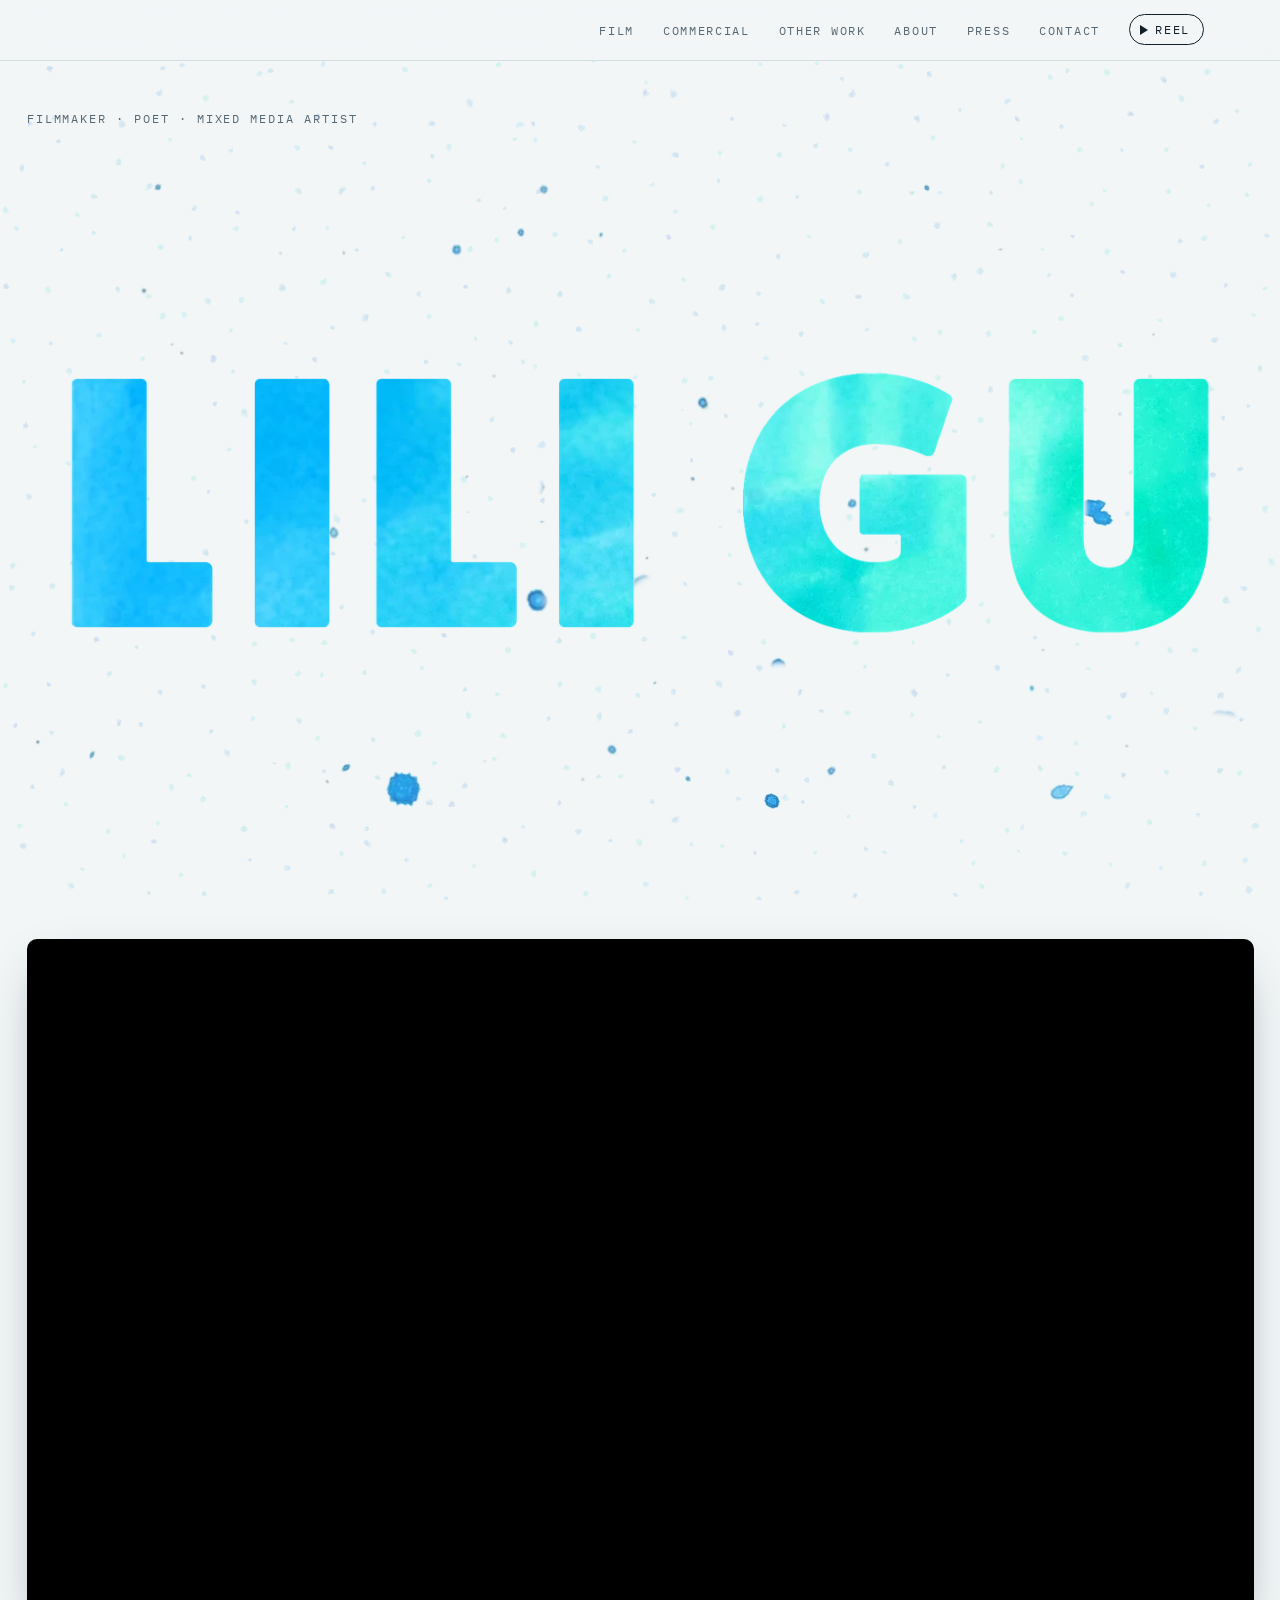
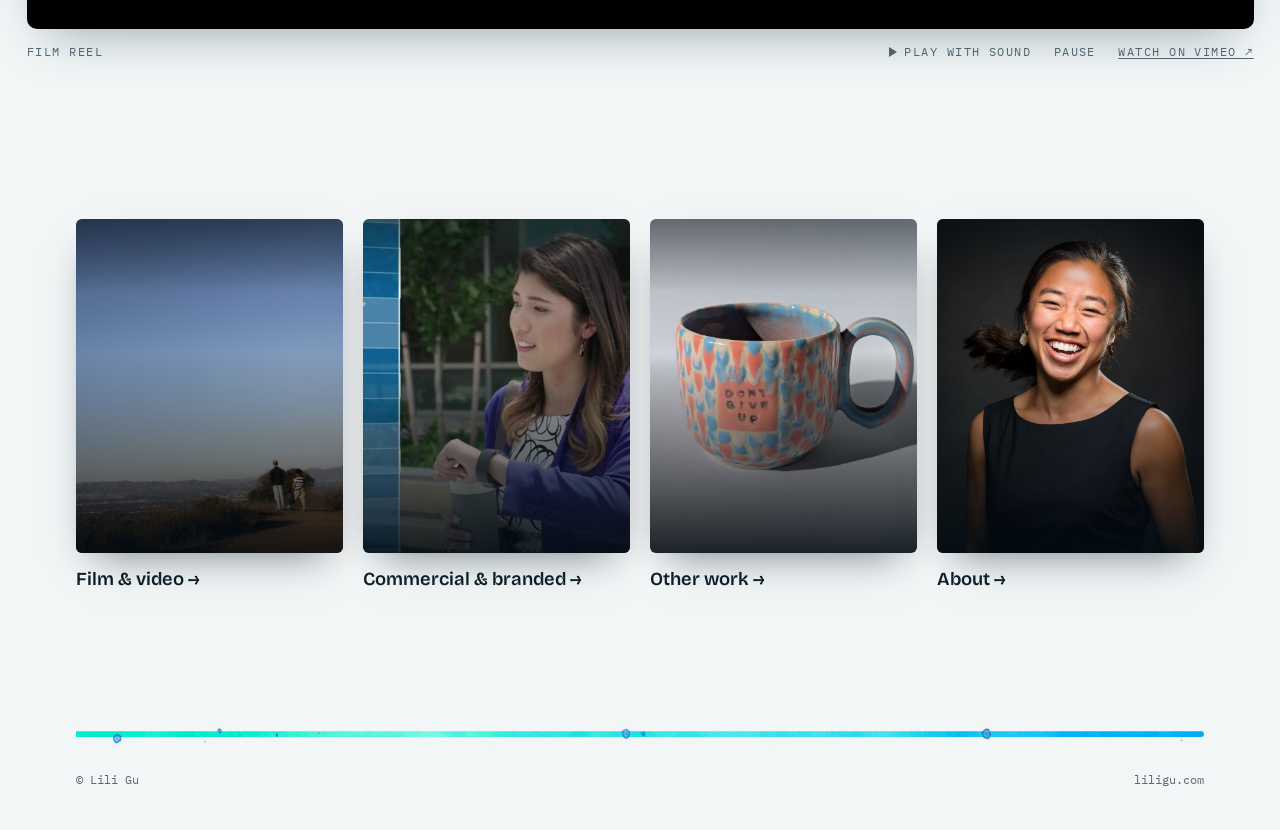
==== index.html @ d575d5f8 "Other work: varied egg wall that fills the card edge to edge; quieter photo credit (per Lili) - The " ====
<!doctype html>
<html lang="en">
<head>
<meta charset="utf-8">
<meta name="viewport" content="width=device-width, initial-scale=1, viewport-fit=cover">
<meta property="og:title" content="Lili Gu">
<meta property="og:url" content="https://www.liligu.com/">
<link rel="canonical" href="https://www.liligu.com/">
<meta property="og:description" content="Lili Gu is a West Coast-based filmmaker, poet, and aspiring mixed media artist.">
<meta property="og:image" content="https://www.liligu.com/img/wdjmid.jpg">
<style>:root{padding-top:env(safe-area-inset-top,0px);padding-bottom:env(safe-area-inset-bottom,0px)}body{margin:0}img{max-width:100%}[hidden]{display:none!important}</style>
<title>Lili Gu</title>
<meta name="description" content="Lili Gu is a West Coast-based filmmaker, poet, and aspiring mixed media artist.">
<link rel="preconnect" href="https://player.vimeo.com"><link rel="preconnect" href="https://i.vimeocdn.com"><link rel="preconnect" href="https://f.vimeocdn.com">
<link rel="preconnect" href="https://fonts.googleapis.com">
<link rel="preconnect" href="https://fonts.gstatic.com" crossorigin>
<link rel="stylesheet" href="https://fonts.googleapis.com/css2?family=Bricolage+Grotesque:opsz,wght@12..96,400;12..96,600;12..96,800&family=Instrument+Sans:ital,wght@0,400;0,500;0,600;1,400&family=IBM+Plex+Mono:wght@400;500&display=swap">
<style>
/* Layout: a single scrolling "program" — watercolor title card, now-showing works, a filmography set like end credits with real runtimes, then about / press / contact. */
:root{
  --paper:#f2f6f7; --ink:#10202b; --muted:#566874; --line:#d3dee2;
  --teal:#0a8f9c; --cyan:#27b6e8; --wash1:#3cc6f0; --wash2:#30e0c4; --wash3:#1d6fd6;
  --card:#ffffff; --sheet:url(img/splat-all-2.webp); --glint:rgba(255,255,255,.75); --dot:#a9bcc5; --hstroke:rgba(16,32,43,.24);
  --display:"Bricolage Grotesque", "Avenir Next", "Segoe UI", system-ui, sans-serif;
  --body:"Instrument Sans", "Helvetica Neue", Arial, system-ui, sans-serif;
  --mono:"IBM Plex Mono", ui-monospace, "SFMono-Regular", Menlo, monospace;
  --measure:64ch;
}
@media (prefers-color-scheme: dark){:root:not([data-theme="light"]){
  --paper:#0b151d; --ink:#e4eef1; --muted:#93a8b3; --line:#22343f;
  --teal:#3fd0d6; --cyan:#5cc8f2; --wash1:#3cc6f0; --wash2:#30e0c4; --wash3:#5b8ff0; --card:#111f29; --sheet:url(img/splat-all-bright-2.webp); --glint:rgba(220,255,255,.6); --dot:#2f4652; --hstroke:transparent; color-scheme:dark}}
:root[data-theme="dark"]{
  --paper:#0b151d; --ink:#e4eef1; --muted:#93a8b3; --line:#22343f;
  --teal:#3fd0d6; --cyan:#5cc8f2; --wash1:#3cc6f0; --wash2:#30e0c4; --wash3:#5b8ff0; --card:#111f29; --sheet:url(img/splat-all-bright-2.webp); --glint:rgba(220,255,255,.6); --dot:#2f4652; --hstroke:transparent; color-scheme:dark}

*{box-sizing:border-box}
html{scroll-behavior:smooth;scroll-padding-top:72px}
/* scroll reveal (only when JS runs and motion is allowed) */
.fx .rv{opacity:0;transform:translateY(12px);transition:opacity .35s ease-out,transform .45s cubic-bezier(.2,.7,.2,1);transition-delay:var(--d,0s)}
.fx .rv.in{opacity:1;transform:none}
.fx .dv{opacity:0;filter:blur(10px);transform:scaleY(.3);transition:opacity 1.2s ease,filter 1.5s cubic-bezier(.2,.7,.2,1),transform .9s cubic-bezier(.2,.7,.2,1)}
.fx .seen .dv{opacity:1;filter:blur(0);transform:none}
.fx h1.name{will-change:transform}
@media (prefers-reduced-motion: reduce){html{scroll-behavior:auto}*{animation:none!important;transition:none!important}}
body{background:var(--paper);color:var(--ink);font-family:var(--body);font-size:1.125rem;line-height:1.6;-webkit-font-smoothing:antialiased}
a{color:inherit;text-underline-offset:.2em;text-decoration-thickness:1px}
a:hover{color:var(--teal)}
:focus-visible{outline:2px solid var(--teal);outline-offset:3px;border-radius:2px}
.wrap{max-width:1160px;margin:0 auto;padding-left:max(16px, env(safe-area-inset-left, 0px));padding-right:max(16px, env(safe-area-inset-right, 0px))}
.skip{position:absolute;left:-999px;top:8px;background:var(--ink);color:var(--paper);padding:.5rem .8rem;z-index:50}
.skip:focus{left:16px}

/* header */
body::before{content:"";position:fixed;inset:0 0 auto;height:env(safe-area-inset-top, 0px);z-index:10;background:var(--paper)}
header.site{position:sticky;top:env(safe-area-inset-top, 0px);z-index:9;background:color-mix(in srgb, var(--paper) 88%, transparent);backdrop-filter:blur(10px);-webkit-backdrop-filter:blur(10px);border-bottom:1px solid var(--line)}
header.site .wrap{display:flex;align-items:center;justify-content:flex-end;gap:1rem;min-height:60px;flex-wrap:wrap}
.mark{font-family:var(--display);font-weight:800;letter-spacing:.32em;font-size:.86rem;text-decoration:none;white-space:nowrap}
nav ul{display:flex;gap:clamp(.8rem,2.4vw,1.8rem);list-style:none;margin:0;padding:0;flex-wrap:wrap}
nav a{font-family:var(--mono);font-size:.76rem;letter-spacing:.14em;text-transform:uppercase;text-decoration:none;color:var(--muted)}
@media (max-width:480px){nav ul{gap:.35rem .9rem}nav a{letter-spacing:.08em;font-size:.72rem}}
nav a:hover{color:var(--ink)}

/* hero */
.hero{padding-block:clamp(1.5rem,4vw,3rem) clamp(1.5rem,3vw,2.5rem);position:relative}
.hero > .wrap,.hero > .stage{position:relative;z-index:1}
/* home: Tim's paint specks float free across the first screen, away from LILI GU, and linger as you scroll */
.hero-specks{position:absolute;left:0;right:0;top:0;height:100svh;z-index:0;pointer-events:none;overflow:visible}
.hero-specks .hs{position:absolute;display:block;will-change:translate,opacity}
.hero-specks .hs .st{position:absolute;inset:0}
/* ink-speck backdrop behind every page: specks near the cursor grow, turn, and spring out of the way */
.dots-bg{position:fixed;inset:0;width:100vw;height:100vh;z-index:-1;pointer-events:none;display:block}
.hero-grid{display:grid;grid-template-columns:minmax(0,1fr);column-gap:clamp(2rem,5vw,4rem);row-gap:clamp(1.5rem,3vw,2.5rem);align-items:end}
.hero-grid > div:first-child{grid-column:1 / -1}
.eyebrow{font-family:var(--mono);font-size:.76rem;letter-spacing:.16em;text-transform:uppercase;color:var(--muted);margin:0 0 1.2rem}
h1.name{margin:0;line-height:0}
h1.name img{width:100%;height:auto;display:block}
h1.name .ttl{position:relative;display:block}
h1.name .ttl .sp{position:absolute;top:0;left:0;width:100%;height:auto}
h1.name .ttl .lt{position:relative;z-index:1;transition:transform .35s ease-out,filter .35s ease-out}
h1.name .ttl .stars{position:absolute;inset:0;z-index:2;pointer-events:none}
h1.name .ttl .sp,h1.name .ttl .stars{display:none}
h1.name .ttl > .st{position:absolute;display:block;pointer-events:none}
/* each splat is its own sprite cut from one sheet, and twinkles like a star on its own clock */
.st,.dt{position:absolute;display:block;background-repeat:no-repeat;transform-origin:50% 50%}
.st{background-image:var(--sheet);animation:tw var(--dur) ease-in-out var(--del) infinite}
@keyframes tw{0%,100%{opacity:var(--lo);transform:scale(.82) rotate(0deg);filter:brightness(1)}42%{opacity:1;transform:scale(1.12) rotate(var(--rot));filter:brightness(1.35) saturate(1.2) drop-shadow(0 0 5px var(--wash1))}58%{opacity:1;transform:scale(1) rotate(var(--rot));filter:brightness(1.1)}}
.t-dark{display:none!important}
@media (prefers-color-scheme: dark){:root:not([data-theme="light"]) .t-dark{display:block!important}:root:not([data-theme="light"]) .t-light{display:none!important}}
:root[data-theme="dark"] .t-dark{display:block!important}:root[data-theme="dark"] .t-light{display:none!important}
.reel-embed{margin:0;grid-column:1 / -1}
.reel-embed .frame{position:relative;aspect-ratio:16 / 9;border-radius:10px;overflow:hidden;background:#000;box-shadow:0 18px 50px -20px rgba(6,42,51,.45)}
.reel-embed iframe{position:absolute;inset:0;width:100%;height:100%;border:0}
.reel-embed .dim{position:absolute;inset:0;border:0;padding:0;cursor:pointer;background:rgba(7,16,22,.3);transition:background .25s,opacity .35s}
.reel-embed .dim:hover,.reel-embed .dim:focus-visible{background:rgba(7,16,22,.2)}
.reel-embed .dim:focus-visible{outline:3px solid var(--teal);outline-offset:-3px}
.reel-embed .dim.gone{opacity:0;pointer-events:none}
.reel-embed figcaption{display:flex;justify-content:space-between;flex-wrap:wrap;gap:.5rem 1.5rem;margin-top:.8rem;font-family:var(--mono);font-size:.76rem;letter-spacing:.12em;text-transform:uppercase;color:var(--muted)}
.reel-embed figcaption a{color:inherit}
/* home stage: LILI GU holds the first screen; the reel rises up from below as you scroll, playing silently */
.stage{width:min(calc(100% - 32px),1600px,calc((100svh - 210px) * 16 / 9));min-width:min(calc(100% - 32px),1128px);margin-inline:auto}
.screen{position:relative}
.rl-ctl{display:flex;flex-wrap:wrap;align-items:center;gap:.5rem 1.4rem}
.rl-ctl button{font:inherit;letter-spacing:inherit;text-transform:inherit;color:inherit;background:none;border:0;padding:0;cursor:pointer;display:inline-flex;align-items:center;gap:.45rem}
.rl-ctl button:hover{color:var(--ink)}
.rl-snd .pl{width:0;height:0;border-style:solid;border-width:5px 0 5px 8px;border-color:transparent transparent transparent currentColor}
.roll .reel-embed .dim{display:none}
.stage:not(.roll) .reel-embed{margin-top:clamp(1.5rem,3vw,2.5rem)}
.roll .reel-embed .frame iframe{pointer-events:none}
.roll.sound .reel-embed .frame iframe{pointer-events:auto}
.roll .screen h1.name{display:flex;align-items:center;min-height:max(0px,calc(100svh - 190px))}
/* breathing room: LILI GU alone on the first screen, then the reel, then the way into the rest of the site */
.roll .reel-embed{margin-top:clamp(3rem,9vh,7rem)!important}
.home .hero{padding-bottom:clamp(4rem,14vh,10rem)}
.roll .screen h1.name .ttl{width:100%}
.roll .reel-embed{margin-top:clamp(1rem,2vw,1.5rem);--p:0;transform:translate3d(0,calc((1 - var(--p)) * 110px),0) scale(calc(.8 + var(--p) * .2));transform-origin:50% 100%;opacity:calc(.25 + var(--p) * .75);will-change:transform,opacity}
.roll .reel-embed figcaption{opacity:calc((var(--p) - .7) * 3.4)}
/* overscan the silent loop a touch so no hairline of the player shows at the frame edge */
.roll:not(.sound) .reel-embed .frame iframe{transform:scale(1.025)}
/* spotlight: the rest of the page dims while the reel is fully in view and playing */
.spot{position:fixed;inset:0;background:rgb(3,9,13);opacity:calc(var(--spot,0) * .84);pointer-events:none;z-index:0}
.roll .reel-embed{position:relative;z-index:1}
.reel-embed figcaption{transition:color .4s}
.lit .reel-embed figcaption,.lit .reel-embed figcaption button:hover{color:rgba(235,246,250,.82)}
header.site{transition:opacity .3s}
html.spotlit header.site{opacity:calc(1 - var(--spot,0) * .8)}
.spot-all{position:fixed;inset:0;background:rgb(3,9,13);opacity:0;pointer-events:none;z-index:7;transition:opacity .35s}
.spot-on{position:relative;z-index:8}

/* scroll gradient: the page wash deepens as you scroll */
html.fx::before,html.fx::after{content:"";position:fixed;inset:0;z-index:-1;pointer-events:none;transition:opacity .25s linear}
html.fx::before{background:linear-gradient(180deg,rgba(60,198,240,0) 0%,rgba(60,198,240,.16) 45%,rgba(29,111,214,.30) 100%);opacity:var(--g1,0)}
html.fx::after{background:radial-gradient(120% 70% at 50% 110%,rgba(48,224,196,.42),rgba(48,224,196,0) 70%);opacity:var(--g2,0)}
@media (prefers-color-scheme: dark){:root:not([data-theme="light"]).fx::before{background:linear-gradient(180deg,rgba(29,111,214,0) 0%,rgba(29,111,214,.18) 45%,rgba(29,111,214,.38) 100%)}:root:not([data-theme="light"]).fx::after{background:radial-gradient(120% 70% at 50% 110%,rgba(48,224,196,.26),rgba(48,224,196,0) 70%)}}
:root[data-theme="dark"].fx::before{background:linear-gradient(180deg,rgba(29,111,214,0) 0%,rgba(29,111,214,.18) 45%,rgba(29,111,214,.38) 100%)}
:root[data-theme="dark"].fx::after{background:radial-gradient(120% 70% at 50% 110%,rgba(48,224,196,.26),rgba(48,224,196,0) 70%)}

/* multi-page */
.mark{margin-right:auto;display:block;line-height:0}.mark img{height:clamp(30px,4.2vw,40px);width:auto}.mark:hover img,.mark:focus-visible img{animation:markhue 3.2s ease-in-out infinite alternate}
@keyframes markhue{0%{filter:hue-rotate(0)}50%{filter:hue-rotate(-38deg) saturate(1.2)}100%{filter:hue-rotate(34deg) saturate(1.2)}}
@media (prefers-reduced-motion: reduce){.mark:hover img,.mark:focus-visible img{animation:none;opacity:.8}}
main.inner{min-height:calc(100vh - 220px)}
main.inner section.block:first-child{padding-top:clamp(2rem,5vw,3.5rem)}
nav a[aria-current="page"]{color:var(--ink);text-decoration:underline;text-decoration-color:var(--teal);text-decoration-thickness:2px;text-underline-offset:6px}
.tiles-wrap{padding-block:clamp(1rem,3vw,2rem) clamp(3rem,7vw,5.5rem)}
.tiles{display:grid;grid-template-columns:repeat(4,minmax(0,1fr));gap:1.25rem}
.tile{display:flex;flex-direction:column;gap:.8rem;text-decoration:none;color:inherit}
.tile .ph{display:block;aspect-ratio:4/5;border-radius:6px;overflow:hidden;background:var(--card)}
.tile img{width:100%;height:100%;object-fit:cover;display:block;transition:transform .6s cubic-bezier(.2,.7,.2,1),filter .4s}
.tile:hover img,.tile:focus-visible img{transform:scale(1.04)}
.tile .tl{font-family:var(--display);font-weight:600;font-size:1.15rem}
.tile .tl span{display:inline-block;transition:transform .25s}
.tile:hover .tl span{transform:translateX(4px)}
@media (max-width:900px){.tiles{grid-template-columns:repeat(2,minmax(0,1fr))}}

/* sections */
section.block{padding-block:clamp(1rem,2vw,1.5rem) clamp(3rem,7vw,5.5rem)}
section.block > :not(.wrap) + .wrap{padding-top:clamp(2.5rem,6vw,4.5rem)}
main.inner section.block:not(:has(> .bh)){padding-top:clamp(2.5rem,5vw,4rem)}
/* Tim's paint-splatter dividers: the bar runs out from the heading beside it; a glint slides along it and its specks drift */
.dv{position:relative;display:block;width:100%;min-width:0;height:clamp(10px,1.9vw,30px)}
.dv::before,.dv .bar{content:"";position:absolute;inset:0;background:var(--dots) center / 100% 100% no-repeat}
.dv::after{content:"";position:absolute;inset:0;background:var(--bar) center / 100% 100% no-repeat}
.dv.live::before,.dv.live::after{display:none}
.dv .bar{background-image:var(--bar)}
.dv .bar::after{content:"";position:absolute;inset:0;-webkit-mask:var(--bar) center / 100% 100% no-repeat;mask:var(--bar) center / 100% 100% no-repeat;background:linear-gradient(100deg,transparent 40%,var(--glint) 50%,transparent 60%) no-repeat;background-size:300% 100%;background-position:150% 0;animation:glint 9s ease-in-out var(--gd,1.8s) infinite}
.dv .dots{position:absolute;inset:0}
.dv{container-type:size}
/* round both ends of every bar (Tim's bar scans were cropped flat at the edges) */
.dv::after,.dv .bar{-webkit-mask:radial-gradient(circle 12.5cqh at 50% 47%,#000 92%,transparent) left center / 25cqh 100% no-repeat,radial-gradient(circle 12.5cqh at 50% 47%,#000 92%,transparent) right center / 25cqh 100% no-repeat,linear-gradient(#000,#000) center / calc(100% - 25cqh) 100% no-repeat;mask:radial-gradient(circle 12.5cqh at 50% 47%,#000 92%,transparent) left center / 25cqh 100% no-repeat,radial-gradient(circle 12.5cqh at 50% 47%,#000 92%,transparent) right center / 25cqh 100% no-repeat,linear-gradient(#000,#000) center / calc(100% - 25cqh) 100% no-repeat}

.dv{--a:1}.dvh.sm .dv{--a:.6}
.dt{background-image:var(--dots);animation:dd var(--dur) ease-in-out var(--del) infinite}
@keyframes glint{0%{background-position:150% 0}35%,100%{background-position:-50% 0}}
@keyframes dd{0%,100%{transform:translate(0,0) rotate(0) scale(1);opacity:1}25%{transform:translate(calc(var(--x1)*var(--a)),calc(var(--y1)*var(--a))) rotate(var(--r1)) scale(1.15);opacity:.8}50%{transform:translate(calc(var(--x2)*var(--a)),calc(var(--y2)*var(--a))) rotate(var(--r2)) scale(1.3);opacity:.6}75%{transform:translate(calc(var(--x3)*var(--a)),calc(var(--y3)*var(--a))) rotate(var(--r1)) scale(1.1);opacity:.85}}
.l-a{--bar:url(img/line-a-bar.webp);--dots:url(img/line-a-dots.webp)} .l-b{--bar:url(img/line-b-bar.webp);--dots:url(img/line-b-dots.webp)} .l-c{--bar:url(img/line-c-bar.webp);--dots:url(img/line-c-dots.webp)} .l-e{--bar:url(img/line-e-bar.webp);--dots:url(img/line-e-dots.webp)} .l-f{--bar:url(img/line-f-bar.webp);--dots:url(img/line-f-dots.webp)} .l-g{--bar:url(img/line-g-bar.webp);--dots:url(img/line-g-dots.webp)}
/* divider specks use the same colors as the background splotches: the bright sheet in dark mode */
@media (prefers-color-scheme: dark){:root:not([data-theme="light"]) .l-a{--dots:url(img/line-a-dots-bright.webp)} :root:not([data-theme="light"]) .l-b{--dots:url(img/line-b-dots-bright.webp)} :root:not([data-theme="light"]) .l-c{--dots:url(img/line-c-dots-bright.webp)} :root:not([data-theme="light"]) .l-e{--dots:url(img/line-e-dots-bright.webp)} :root:not([data-theme="light"]) .l-f{--dots:url(img/line-f-dots-bright.webp)} :root:not([data-theme="light"]) .l-g{--dots:url(img/line-g-dots-bright.webp)}}
:root[data-theme="dark"] .l-a{--dots:url(img/line-a-dots-bright.webp)} :root[data-theme="dark"] .l-b{--dots:url(img/line-b-dots-bright.webp)} :root[data-theme="dark"] .l-c{--dots:url(img/line-c-dots-bright.webp)} :root[data-theme="dark"] .l-e{--dots:url(img/line-e-dots-bright.webp)} :root[data-theme="dark"] .l-f{--dots:url(img/line-f-dots-bright.webp)} :root[data-theme="dark"] .l-g{--dots:url(img/line-g-dots-bright.webp)}
.dvh{display:grid;grid-template-columns:auto minmax(3rem,1fr);align-items:center;column-gap:clamp(1rem,2.5vw,1.8rem)}
.dvh > :first-child{margin:0}
.dvh .dv{height:clamp(12px,2.1vw,30px);margin-right:calc(4px - max(16px, env(safe-area-inset-right, 0px)));translate:0 .08em}
.dvh.sm{margin-bottom:1.1rem}
.dvh.sm .dv{height:clamp(9px,1.2vw,16px);translate:0 0}
.about-dv{margin-bottom:clamp(2rem,5vw,3.5rem)}
#about .sec-head{margin-bottom:clamp(1.8rem,4vw,2.8rem)}
footer .dv{margin-bottom:1.5rem}
.sec-head:not(.dvh){display:flex;justify-content:space-between;align-items:baseline;gap:1rem;flex-wrap:wrap;margin-bottom:2.2rem}
h2{font-family:var(--display);font-weight:800;font-size:clamp(2rem,5vw,3.4rem);letter-spacing:-.03em;line-height:1;margin:0;text-wrap:balance}
.sec-note{font-family:var(--mono);font-size:.78rem;letter-spacing:.06em;color:var(--muted);margin:0}

/* now: works in progress */
.now{display:grid;grid-template-columns:repeat(6,minmax(0,1fr));gap:1.25rem}
.work{grid-column:span 2;display:flex;flex-direction:column;gap:.85rem;min-width:0}
.work.wide{grid-column:span 3}
.swatch{aspect-ratio:4/3;max-width:100%;border-radius:4px;position:relative;overflow:hidden;background:var(--card);border:1px solid var(--line)}
.swatch::before{content:"";position:absolute;inset:-20%;filter:blur(18px);opacity:.9;background:var(--g)}
.swatch span{position:absolute;left:1rem;bottom:.8rem;right:1rem;font-family:var(--display);font-weight:800;font-size:clamp(1.4rem,3vw,2.1rem);line-height:.95;letter-spacing:-.02em;color:#fff;text-shadow:0 1px 18px rgba(0,30,40,.35)}
.swatch .tag{position:absolute;top:.8rem;left:1rem;font-family:var(--mono);font-size:.68rem;letter-spacing:.14em;text-transform:uppercase;color:#fff;background:rgba(6,30,40,.35);padding:.2rem .5rem;border-radius:2px;right:auto;bottom:auto;text-shadow:none}
.work h3{font-family:var(--display);font-weight:600;font-size:1.2rem;margin:0;line-height:1.2}
.meta{font-family:var(--mono);font-size:.76rem;letter-spacing:.04em;color:var(--muted);margin:0}
.work p{margin:0;font-size:1rem}
.work .links{display:flex;gap:1rem;flex-wrap:wrap;font-family:var(--mono);font-size:.76rem;letter-spacing:.04em}

.sub{font-family:var(--mono);font-size:.76rem;letter-spacing:.16em;text-transform:uppercase;color:var(--muted);font-weight:500;margin:0 0 1.1rem}
.now + .sub{margin-top:3.5rem}
.now{grid-template-columns:repeat(2,minmax(0,1fr))}
.also{font-family:var(--mono);font-size:.76rem;letter-spacing:.04em;color:var(--muted);margin:1.4rem 0 0}
.also a{color:inherit}
.also + .sub{margin-top:3.5rem}
.now .work{grid-column:auto}
.other{display:grid;grid-template-columns:repeat(3,minmax(0,1fr));gap:1.25rem}
.other .swatch,.other .photo{aspect-ratio:1/1}
.other .work{grid-column:auto}
.photo{aspect-ratio:16/9;max-width:100%;border-radius:4px;overflow:hidden;background:var(--line);position:relative}
.photo img{width:100%;height:100%;object-fit:cover;display:block}
.photo .tag{position:absolute;top:.8rem;left:1rem;font-family:var(--mono);font-size:.68rem;letter-spacing:.14em;text-transform:uppercase;color:#fff;background:rgba(6,30,40,.55);padding:.2rem .5rem;border-radius:2px}
.now .photo{aspect-ratio:4/3}
.feature{display:grid;grid-template-columns:minmax(0,1.6fr) minmax(0,1fr);gap:clamp(1.5rem,4vw,3rem);align-items:end;margin-bottom:3.5rem}
.feature .photo{aspect-ratio:16/9}
.feature h3{font-family:var(--display);font-weight:800;font-size:clamp(1.8rem,4vw,2.8rem);line-height:1;letter-spacing:-.025em;margin:.4rem 0 .8rem;text-wrap:balance}
.feature p{margin:0 0 .4rem}
.screening{margin:3rem 0 0;display:grid;grid-template-columns:1fr 1fr;gap:.75rem}
.screening img{width:100%;height:100%;object-fit:cover;display:block;border-radius:4px;aspect-ratio:3/2;max-width:100%}
.screening figcaption{grid-column:1 / -1;font-family:var(--mono);font-size:.76rem;color:var(--muted);letter-spacing:.04em}

/* filmography */
.filters{display:flex;gap:.5rem;flex-wrap:wrap;margin-bottom:1.4rem}
.chip{font-family:var(--mono);font-size:.74rem;letter-spacing:.08em;text-transform:uppercase;border:1px solid var(--line);background:transparent;color:var(--muted);padding:.45rem .8rem;border-radius:999px;cursor:pointer}
.chip[aria-pressed="true"]{background:var(--ink);color:var(--paper);border-color:var(--ink)}
.chip:hover{border-color:var(--ink);color:var(--ink)}
.chip[aria-pressed="true"]:hover{color:var(--paper)}
.film-list{list-style:none;margin:0;padding:0;border-top:1px solid var(--ink)}
.film{display:grid;grid-template-columns:4.5rem 8.5rem minmax(0,1fr) 9rem 6.5rem;gap:1rem;align-items:baseline;padding:1.05rem 0;border-bottom:1px solid var(--line)}
.film .yr,.film .form,.film .trt{font-family:var(--mono);font-size:.8rem;color:var(--muted);font-variant-numeric:tabular-nums}
.film .trt{text-align:right}
.film .th{width:100%;aspect-ratio:16/9;border-radius:3px;overflow:hidden;background:var(--line);align-self:start}
.film .th img{width:100%;height:100%;object-fit:cover;display:block}
.film .t{font-family:var(--display);font-weight:600;font-size:clamp(1.15rem,2.2vw,1.45rem);line-height:1.2;letter-spacing:-.01em}
.film .t a{text-decoration:none;border-bottom:1px solid var(--teal)}
.film .role{display:block;font-family:var(--body);font-style:italic;font-size:.95rem;color:var(--muted);margin-top:.15rem}
.film ul.laurels{list-style:none;margin:.55rem 0 0;padding:0;display:flex;flex-direction:column;gap:.2rem}
.film ul.laurels li{font-family:var(--body);font-size:.95rem;padding-left:1.1rem;position:relative}
.film ul.laurels li::before{content:"";position:absolute;left:0;top:.62em;width:.5rem;height:.5rem;border-radius:50%;background:linear-gradient(135deg,var(--wash1),var(--wash2))}
.film-total{display:flex;justify-content:space-between;gap:1rem;flex-wrap:wrap;font-family:var(--mono);font-size:.78rem;color:var(--muted);padding-top:1rem;font-variant-numeric:tabular-nums}

/* about */
.portrait{margin:0 0 2rem;border-radius:4px;overflow:hidden;aspect-ratio:4/5;max-width:100%;background:var(--line)}
.portrait img{width:100%;height:100%;object-fit:cover;display:block}
.about{display:grid;grid-template-columns:minmax(0,1.5fr) minmax(0,1fr);gap:clamp(2rem,5vw,4.5rem)}
.about .bio p{margin:0 0 1.2rem;max-width:var(--measure)}
.statement{margin-top:2.4rem;padding-top:2rem;border-top:1px solid var(--line)}
.stmt-h{font-family:var(--mono);font-size:.76rem;letter-spacing:.14em;text-transform:uppercase;color:var(--muted);font-weight:500;margin:0 0 1.2rem}
.pull{margin:0}
.pull p{margin:0;max-width:22ch;font-family:var(--display);font-weight:600;font-size:clamp(1.6rem,3.2vw,2.4rem);line-height:1.12;letter-spacing:-.02em;text-wrap:balance;background:linear-gradient(100deg,var(--wash3),var(--teal));-webkit-background-clip:text;background-clip:text;color:transparent}
.stmt{margin-top:1.6rem}
.stmt summary{cursor:pointer;list-style:none;display:inline-flex;gap:.5rem;align-items:center;font-family:var(--mono);font-size:.78rem;letter-spacing:.1em;text-transform:uppercase;border:1px solid var(--line);border-radius:999px;padding:.55rem 1.1rem;color:var(--ink)}
.stmt summary::-webkit-details-marker{display:none}
.stmt summary:hover{border-color:var(--ink)}
.stmt .close-l,.stmt[open] .open-l{display:none}.stmt[open] .close-l{display:inline}
.stmt .chev{transition:transform .25s}.stmt[open] .chev{transform:rotate(180deg)}
.stmt .cols{margin-top:1.6rem;max-width:var(--measure)}
.stmt .cols p{margin:0 0 1.1rem;font-size:1.02rem;line-height:1.6;break-inside:avoid-column}
.honors h3{font-family:var(--mono);font-size:.76rem;letter-spacing:.14em;text-transform:uppercase;color:var(--muted);font-weight:500;margin:0 0 .8rem}
.honors ul{list-style:none;margin:0 0 2rem;padding:0;border-top:1px solid var(--line)}
.honors li{padding:.7rem 0;border-bottom:1px solid var(--line);font-size:1rem;line-height:1.35}

/* press */
.press{list-style:none;margin:0;padding:0;display:grid;grid-template-columns:repeat(2,minmax(0,1fr));column-gap:2.5rem}
.press li{border-top:1px solid var(--line)}
.press a{display:grid;grid-template-columns:5.5rem minmax(0,1fr) auto;gap:1rem;align-items:baseline;padding:1.05rem 0;text-decoration:none}
.press .d{font-family:var(--mono);font-size:.78rem;color:var(--muted);font-variant-numeric:tabular-nums}
.press .o{font-family:var(--display);font-weight:600;font-size:1.1rem;line-height:1.25}
.press .k{display:block;font-family:var(--body);font-weight:400;font-style:italic;font-size:.95rem;color:var(--muted)}
.press .arr{font-family:var(--mono);color:var(--teal);transition:transform .2s}
.press a:hover .arr{transform:translate(3px,-3px)}

/* contact */
.contact{display:grid;grid-template-columns:minmax(0,1.2fr) minmax(0,1fr);gap:2.5rem;align-items:end}
.contact .big{font-family:var(--display);font-weight:800;font-size:clamp(2.4rem,7vw,5rem);line-height:.95;letter-spacing:-.035em;margin:0}
.contact .big a{text-decoration:none;background:url(img/wc-fill.webp) center/cover;-webkit-background-clip:text;background-clip:text;color:transparent}
.contact .big a:hover{opacity:.85}
/* one gentle key-press when the page loads: the words dip in and spring back (Lili picked A, 2026-11-26) */
.contact .big a{display:inline-block;transform-origin:50% 60%}
@keyframes ctpress{0%{transform:scale(1)}18%{transform:scale(.955) translateY(2px)}42%{transform:scale(1.02)}62%{transform:scale(.995)}100%{transform:none}}
@media (prefers-reduced-motion:no-preference){.contact .big a{animation:ctpress .7s cubic-bezier(.3,.7,.3,1) .5s both}}
.ct-wrap{display:grid;grid-template-columns:minmax(0,1.6fr) minmax(0,.75fr);gap:clamp(2rem,5vw,4rem);align-items:end}
.ct-wrap .contact{grid-template-columns:minmax(0,1fr)}
.ct-ph{margin:0;border-radius:6px;overflow:hidden;aspect-ratio:3/4;background:var(--card)}.ct-ph img{width:100%;height:100%;object-fit:cover;display:block}
@media (max-width:760px){.ct-wrap{grid-template-columns:minmax(0,1fr)}.ct-ph{max-width:420px}}
.socials{list-style:none;margin:0;padding:0;border-top:1px solid var(--line)}
.socials a{display:flex;justify-content:space-between;gap:1rem;padding:.9rem 0;border-bottom:1px solid var(--line);text-decoration:none}
.socials .s{font-family:var(--mono);font-size:.78rem;letter-spacing:.12em;text-transform:uppercase;color:var(--muted)}
footer{padding-block:2.5rem;font-family:var(--mono);font-size:.74rem;color:var(--muted)}
footer .frow{display:flex;justify-content:space-between;gap:1rem;flex-wrap:wrap}

@media (max-width:900px){
  .hero-grid,.about,.contact{grid-template-columns:minmax(0,1fr)}
  .now{grid-template-columns:repeat(2,minmax(0,1fr))}
  .work,.work.wide{grid-column:span 1}
  .press{grid-template-columns:minmax(0,1fr)}
  .other{grid-template-columns:repeat(2,minmax(0,1fr))}
}
@media (max-width:640px){
  nav{width:100%}
  header.site .wrap{padding-block:.6rem}
  .now,.other{grid-template-columns:minmax(0,1fr)}
  .film{grid-template-columns:5.5rem minmax(0,1fr);column-gap:.9rem;row-gap:.15rem}
  .film .th{grid-column:1;grid-row:1 / span 3}
  .film .yr{grid-column:2;grid-row:1}
  .film > div{grid-column:2;grid-row:2}
  .film .form{display:none}
  .film .trt{grid-column:2;grid-row:3;text-align:left}
  .feature{grid-template-columns:minmax(0,1fr)}
  .press a{grid-template-columns:4.6rem minmax(0,1fr) auto}
}
/* commercial & branded */
.logos{margin:0 0 3.5rem}
.marquee{display:flex;overflow:hidden;-webkit-mask-image:linear-gradient(90deg,transparent,#000 8%,#000 92%,transparent);mask-image:linear-gradient(90deg,transparent,#000 8%,#000 92%,transparent)}
.track{display:flex;align-items:center;gap:clamp(2.5rem,5vw,4.5rem);list-style:none;margin:0;padding:.6rem clamp(1.25rem,2.5vw,2.25rem);flex:none;animation:logos 45s linear infinite}
.marquee:hover .track{animation-play-state:paused}
.track li{flex:none;display:flex}
.lg{height:30px;width:auto;opacity:.72;display:block}
.lg.sq{height:48px}
.lg.wide{height:23px}
.lg.fu{height:15px}
/* Commercial keeps its divider lines clean: no paint specks */
body:has(#brand) .dv::before,body:has(#brand) .dv .dots{display:none}
@media (prefers-color-scheme: dark){:root:not([data-theme="light"]) .lg{filter:invert(1);opacity:.8}}
:root[data-theme="dark"] .lg{filter:invert(1);opacity:.8}
@keyframes logos{to{transform:translateX(-100%)}}
.cs{margin:0 0 3.5rem;padding:0 0 3.5rem;border-bottom:1px solid var(--line)}
.cs-eb{font-family:var(--mono);font-size:.8rem;letter-spacing:.14em;text-transform:uppercase;color:var(--teal);font-weight:600;margin:0 0 .8rem}
.cs-h{font-family:var(--display);font-weight:800;font-size:clamp(1.7rem,4vw,2.8rem);letter-spacing:-.025em;line-height:1.05;margin:0 0 1rem;max-width:22ch;text-wrap:balance}
.cs-lede{max-width:60ch;margin:0 0 2rem;color:var(--ink)}
.cs-hero{display:grid;gap:.9rem;margin:0 0 1.6rem}
.cs-hero .photo{border-radius:6px}
.cs-hero .vid .play{width:84px;height:84px;margin:-42px 0 0 -42px}.cs-hero .vid .play::after{left:34px;top:26px;border-width:16px 0 16px 25px}
.cs-cap h4{font-family:var(--display);font-weight:600;font-size:clamp(1.15rem,2.2vw,1.5rem);line-height:1.2;margin:.25rem 0 0}
.cs .photo iframe{position:absolute;inset:0;width:100%;height:100%;border:0}
.cs-facts{display:grid;grid-template-columns:repeat(4,minmax(0,1fr));gap:1rem 1.5rem;margin:0 0 2.6rem;padding:1.1rem 0;border-top:1px solid var(--ink);border-bottom:1px solid var(--line)}
.cs-facts dt{font-family:var(--mono);font-size:.7rem;letter-spacing:.14em;text-transform:uppercase;color:var(--muted);margin:0 0 .3rem}
.cs-facts dd{margin:0;font-size:1rem;line-height:1.4}
.cs-grid{display:grid;grid-template-columns:repeat(4,minmax(0,1fr));gap:1.8rem 1.25rem}
.cs-grid .work{grid-column:auto;gap:.55rem}
.cs-grid .work h3{font-size:1rem;line-height:1.25}
.cs-grid .meta{margin-top:.15rem}
.cs-more{margin-top:1.8rem}
@media (max-width:900px){.cs-grid{grid-template-columns:repeat(2,minmax(0,1fr))}.cs-facts{grid-template-columns:repeat(2,minmax(0,1fr))}}
@media (max-width:520px){.cs-grid{gap:1.4rem .9rem}.cs-grid .work h3{font-size:.92rem}.cs-hero .vid .play{width:64px;height:64px;margin:-32px 0 0 -32px}.cs-hero .vid .play::after{left:26px;top:20px;border-width:12px 0 12px 19px}}
.cs-strip{display:grid;grid-auto-flow:column;grid-auto-columns:calc((100% - 3.75rem)/4.4);gap:1.25rem;overflow-x:auto;overscroll-behavior-x:contain;scroll-snap-type:x mandatory;padding:0 0 1rem;scrollbar-width:thin;scrollbar-color:var(--teal) transparent}
.cs-strip .work{grid-column:auto;gap:.55rem;scroll-snap-align:start;min-width:0}
.cs-strip .work h3{font-size:1rem;line-height:1.25}
.cs-strip .meta{margin-top:.15rem}
.cs-strip:focus-visible{outline:2px solid var(--teal);outline-offset:4px}
@media (max-width:900px){.cs-strip{grid-auto-columns:calc((100% - 1.25rem)/2.3)}}
@media (max-width:520px){.cs-strip{grid-auto-columns:70%;gap:.9rem}.cs-strip .work h3{font-size:.92rem}}
.cs-pair{display:grid;grid-template-columns:repeat(2,minmax(0,1fr));gap:1.6rem 1.25rem}.cs-pair .cs-hero{margin:0}
@media (max-width:700px){.cs-pair{grid-template-columns:1fr}}
.cs-sw{position:relative}
.cs-strip.drag{cursor:grabbing;scroll-snap-type:none;user-select:none}.cs-strip.drag .vid{pointer-events:none}
.cs-nav{all:unset;position:absolute;top:calc(var(--cs-thumb,140px)/2);z-index:2;width:44px;height:44px;margin-top:-22px;border-radius:50%;background:rgba(7,16,22,.78);border:1px solid rgba(255,255,255,.25);color:#fff;font-size:1.3rem;line-height:44px;text-align:center;cursor:pointer;transition:opacity .2s,background .2s;box-shadow:0 4px 16px rgba(0,0,0,.35)}
.cs-nav:hover,.cs-nav:focus-visible{background:var(--teal)}.cs-nav:focus-visible{outline:2px solid #fff;outline-offset:2px}
.cs-prev{left:-14px}.cs-next{right:-14px}.cs-nav[disabled]{opacity:0;pointer-events:none}
@media (max-width:520px){.cs-nav{width:38px;height:38px;margin-top:-19px;line-height:38px}.cs-prev{left:-6px}.cs-next{right:-6px}}
@media (prefers-reduced-motion: reduce){.track{animation:none;flex-wrap:wrap;justify-content:center}.track[aria-hidden]{display:none}.marquee{-webkit-mask-image:none;mask-image:none}}
.bgrid{display:grid;grid-template-columns:repeat(2,minmax(0,1fr));gap:2rem 1.25rem}
.bgrid + .sub,.social + .sub,.feed + .sub,.feed + dialog + .sub{margin-top:3.5rem}
#brand .wrap > .dvh.sm{margin-top:3.5rem}#brand .logos + .dvh.sm,#brand .cs + .dvh.sm,#brand .feature + .dvh.sm{margin-top:0}
.collab h3{font-size:clamp(1.5rem,3vw,2.2rem)}
.photo.crop iframe{transform:scale(1.1)}
.bgrid .photo.edge iframe{inset:-3px;width:calc(100% + 6px);height:calc(100% + 6px)}
.social .tt{aspect-ratio:9/16;max-width:326px;background:#000}.social .tt iframe{width:100%;height:100%;border:0;display:block}
.social{display:grid;grid-template-columns:repeat(auto-fill,minmax(290px,1fr));gap:1.25rem;align-items:start;justify-items:center}
.social blockquote{margin:0!important;min-width:0!important;max-width:100%!important;width:100%!important}
.social > *{border-radius:6px;overflow:hidden}
.bgrid .work{grid-column:auto}
.bgrid .photo iframe{position:absolute;inset:0;width:100%;height:100%;border:0}
.photo > iframe{position:absolute;inset:0;width:100%;height:100%;border:0}
/* a web page that scrolls by itself inside its card */
.photo .webscroll{position:absolute;inset:0;overflow:hidden;container-type:size;background:#000}
.photo .webscroll img{height:auto;object-fit:initial;animation:webscroll 46s cubic-bezier(.45,0,.55,1) infinite alternate;will-change:transform}
@keyframes webscroll{0%,5%{transform:translateY(0)}95%,100%{transform:translateY(calc(-100% + 100cqh))}}
@media (prefers-reduced-motion: reduce){.photo .webscroll img{animation:none}}
.bgrid .photo .mv iframe{inset:auto;top:50%;left:50%;width:max(100%,177.78cqh);height:max(100%,56.25cqw)}
.bgrid .photo .mv.fit{background:#000}.bgrid .photo .mv.fit iframe{width:100cqh;height:100cqh}
.bgrid .photo .mv.lw-scan{inset:auto;left:50%;top:9%;height:54%;aspect-ratio:1;transform:translateX(-50%);background:transparent;-webkit-mask-image:radial-gradient(closest-side,#000 82%,transparent);mask-image:radial-gradient(closest-side,#000 82%,transparent)}
.work.text{justify-content:flex-start;padding:1.4rem;border:1px solid var(--line);border-radius:4px;background:var(--card)}
.bul{margin:0;padding-left:1.1rem;display:grid;gap:.4rem}
.bul li{font-size:.98rem}
.vid{all:unset;cursor:pointer;position:absolute;inset:0;display:block}
.vid img{width:100%;height:100%;object-fit:cover;display:block}
.vid .play{position:absolute;left:50%;top:50%;width:64px;height:64px;margin:-32px 0 0 -32px;border-radius:50%;background:rgba(7,16,22,.55);transition:background .2s,transform .2s}
.vid .play::after{content:"";position:absolute;left:26px;top:20px;border-style:solid;border-width:12px 0 12px 19px;border-color:transparent transparent transparent #fff}
.vid:hover .play,.vid:focus-visible .play{background:rgba(10,143,156,.85);transform:scale(1.06)}
.vid:focus-visible{outline:2px solid var(--teal);outline-offset:3px}
@media (max-width:700px){.bgrid{grid-template-columns:minmax(0,1fr)}}
.reel-btn{display:inline-flex;align-items:center;gap:.45rem;color:var(--ink)!important;border:1px solid currentColor;border-radius:999px;padding:.32rem .8rem .32rem .65rem;margin-top:-.32rem}
.reel-btn .pl{width:0;height:0;border-style:solid;border-width:5px 0 5px 8px;border-color:transparent transparent transparent currentColor}
.reel-btn:hover{background:var(--ink);color:var(--paper)!important}
.reel-pop{border:0;padding:0;background:transparent;max-width:none;max-height:none;width:min(92vw,1400px,calc((100vh - 110px) * 16 / 9))}
.reel-pop::backdrop{background:transparent}
.rp-scrim{position:fixed;inset:0;background:rgba(3,9,13,.9)}
.fx-l{position:fixed;inset:0;pointer-events:none;z-index:60;overflow:hidden}
.corner{position:absolute;left:0;top:0;width:30px;height:30px;border:0 solid #e9f6fa;will-change:transform,opacity}
.rec{position:absolute;left:0;top:0;font-family:var(--mono);font-size:.72rem;letter-spacing:.16em;color:#e9f6fa;display:flex;align-items:center;gap:.4rem}
.rec::before{content:"";width:9px;height:9px;border-radius:50%;background:#ff4d4d}
.speck{position:absolute;left:0;top:0;background:no-repeat center/100% 100%;will-change:transform,opacity}
.lifted img,.lifted iframe,.lifted .play,.lifted .pl{opacity:0}
.rp-in{position:relative;padding-top:2.8rem}
.rp-frame{aspect-ratio:16/9;background:#000}
.rp-frame iframe{width:100%;height:100%;border:0;display:block}
.rp-x{position:absolute;right:0;top:0;background:none;border:0;color:#fff;font-size:2rem;line-height:1;cursor:pointer;padding:.2rem .4rem}
/* ---- moving openers, checkerboard, filmography index ---- */
.sr{position:absolute!important;width:1px;height:1px;overflow:hidden;clip:rect(0 0 0 0);white-space:nowrap}
.bh{position:relative;height:clamp(360px,74vh,720px);overflow:hidden;background:#0b151d;color:#f2f6f7;margin:0}
main.inner section.block:has(> .bh){padding-top:0}
.mv{position:absolute;inset:0;overflow:hidden;container-type:size;background:#0b151d}
.mv img{position:absolute;inset:0;width:100%;height:100%;max-width:none;object-fit:cover;animation:drift 24s ease-in-out infinite alternate}
.mv iframe{position:absolute;top:50%;left:50%;width:max(100%,177.78cqh);height:max(100%,56.25cqw);transform:translate(-50%,-50%);border:0;pointer-events:none;opacity:0;transition:opacity 1.4s ease}
.mv.on iframe{opacity:1}
@keyframes drift{from{transform:scale(1.02)}to{transform:scale(1.13) translate3d(-1.6%,-1.2%,0)}}
.mv.wash{background:#0d3d52}
.mv.wash::before,.mv.wash::after{content:"";position:absolute;inset:-25%;filter:blur(40px);animation:wash 26s ease-in-out infinite alternate}
.mv.wash::before{background:radial-gradient(circle at 30% 40%,#f3c64a 0 9%,transparent 30%),radial-gradient(circle at 75% 65%,#0a8f9c 0 18%,transparent 45%),linear-gradient(150deg,#3cc6f0,#1d6fd6)}
.mv.wash::after{background:radial-gradient(circle at 60% 30%,#30e0c4 0 12%,transparent 38%),radial-gradient(circle at 20% 80%,#e86a5c 0 8%,transparent 30%);mix-blend-mode:screen;opacity:.75;animation-duration:19s;animation-direction:alternate-reverse}
@keyframes wash{from{transform:translate3d(-4%,-3%,0) rotate(0deg) scale(1)}to{transform:translate3d(5%,4%,0) rotate(14deg) scale(1.12)}}
.bh .mv{filter:grayscale(.3) brightness(.7)}
.bh .mv.wash{filter:none}

/* 2026-11-26 picks (Lili): painted page titles, watercolor sweep in the big words, awards blur into focus, even logo spacing, IG-style video hover, Egg of the Day wall */
.bh-w.sweep,.sec-head h2.sweep{color:transparent;-webkit-background-clip:text;background-clip:text;background-repeat:no-repeat;background-image:url(img/wc-edge.webp),url(img/wc-fill.webp);background-size:300% 100%,100% 100%;background-position:100% 0,0 0}
.sec-head h2.sweep.filled{-webkit-text-stroke:0}
#brand .bh-w.sweep{background-image:linear-gradient(100deg,#1d6fd6 0%,#27b6e8 16%,#30e0c4 30%,#f2f6f7 40%,#f2f6f7 100%);background-size:300% 100%}
.sec-head h2.sweep{padding-bottom:.08em;transition:background-position 2.2s cubic-bezier(.35,.55,.2,1) .05s,-webkit-mask-position 2.2s cubic-bezier(.35,.55,.2,1) .05s,mask-position 2.2s cubic-bezier(.35,.55,.2,1) .05s}
/* light mode: no outline and nothing under the fill, so About Lili and Press & readings paint in as the watercolor edge crosses them (Lili picked A, 2026-11-26) */
.sec-head h2.sweep{background-image:url(img/wc-fill.webp);background-size:100% 100%;-webkit-mask:url(img/wc-mask.webp) no-repeat 100% 0 / 300% 100%;mask:url(img/wc-mask.webp) no-repeat 100% 0 / 300% 100%}
/* the title shows right away in ink (light ink in dark mode), then the watercolor sweeps over it and the ink fades out underneath (Lili picked A, 2026-11-26) */
.sec-head .tw{display:inline-grid}
.sec-head .tw > *{grid-area:1/1}
.sec-head .ink-u{color:var(--ink);pointer-events:none;user-select:none;transition:opacity .5s}
.sec-head .tw.done .ink-u{opacity:0}
.ix ul.laurels.blur li{opacity:0;filter:blur(6px);transition:opacity .6s ease,filter .8s ease;transition-delay:calc(var(--i,0)*50ms)}
.ix ul.laurels.blur.in li{opacity:1;filter:none}
.ix ul.laurels.blur.out li{opacity:0;filter:blur(6px);transition-duration:.22s;transition-delay:0s}
#brand .logos{margin-bottom:4.9rem}#brand .logos > .dvh.sm{margin-bottom:4.8rem}
@media (hover:hover){
  #brand .cs-strip{padding-top:.8rem;margin-top:-.8rem}
  #brand .cs-strip .photo,#brand :is(.bgrid .work,.cs-hero,.cs-grid .work) .photo{transition:transform .5s cubic-bezier(.2,.75,.2,1),box-shadow .5s}
  #brand .photo img{transition:transform 1.2s cubic-bezier(.2,.75,.2,1)}
  #brand .cs-strip .work:hover .photo{transform:translateY(-.5rem) rotate(-1deg);box-shadow:0 22px 40px -18px rgba(5,20,30,.6)}
  #brand .cs-strip .work:nth-child(even):hover .photo{transform:translateY(-.5rem) rotate(1deg)}
  #brand .cs-strip .work:hover .photo img{transform:scale(1.06)}
  #brand :is(.bgrid .work,.cs-grid .work) .photo:hover,#brand .cs-hero .photo:hover{transform:translateY(-6px);box-shadow:0 30px 60px -28px rgba(5,20,30,.6)}
  #brand :is(.bgrid .work,.cs-grid .work,.cs-hero) .photo:hover img{transform:scale(1.03)}
}
.mv.eggs{background:#0b151d}
.mv.eggs .ew{position:absolute;inset:-60% -25% auto;display:grid;grid-template-columns:repeat(6,1fr);transform:rotate(-8deg);animation:eggs 60s linear infinite}
.mv.eggs .ew i{aspect-ratio:1;padding:3px;background-origin:content-box;background-clip:content-box;background-size:cover;background-position:center}
.mv.eggs::after{content:"";position:absolute;inset:0;background:rgba(5,12,17,.22)}
.bh .mv.eggs{filter:none}
@keyframes eggs{from{transform:rotate(-8deg) translateY(0)}to{transform:rotate(-8deg) translateY(-33.3333%)}}
@media (prefers-reduced-motion: reduce){.mv.eggs .ew{animation:none}}
.bh .mv iframe{transform:translate(-50%,-50%) scale(1.03)}
.mv.hv video{position:absolute;inset:0;width:100%;height:100%;object-fit:cover;display:block}
/* small clips pop out bigger on click */
.mv.pop{cursor:pointer}
.mv.pop::after{content:"";position:absolute;z-index:2;left:50%;top:50%;width:64px;height:64px;margin:-32px 0 0 -32px;border-radius:50%;background:rgba(6,20,28,.55) url("data:image/svg+xml,%3Csvg xmlns='http://www.w3.org/2000/svg' viewBox='0 0 24 24'%3E%3Cpath d='M9 6.5v11l9-5.5z' fill='%23fff'/%3E%3C/svg%3E") center/30px no-repeat;backdrop-filter:blur(4px);opacity:0;transform:scale(.85);transition:opacity .25s,transform .25s}
.mv.pop:hover::after,.mv.pop:focus-visible::after{opacity:1;transform:none}
.bh::after{content:"";position:absolute;inset:0;background:linear-gradient(to top,rgba(5,12,17,.5),transparent 50%);pointer-events:none}
.bh-w{position:absolute;z-index:1;left:max(6px,.6vw);right:0;bottom:-.19em;margin:0;font-family:var(--display);font-weight:800;font-size:var(--fs,30vw);line-height:.8;letter-spacing:-.045em;white-space:nowrap;color:#f2f6f7;text-wrap:nowrap}
.bh-l{position:absolute;z-index:1;top:clamp(1.2rem,4vw,2.4rem);margin:0;font-family:var(--mono);font-size:.72rem;letter-spacing:.12em;text-transform:uppercase;line-height:1.65;color:#e9f3f5}
.bh-l1{left:max(16px,4vw)} .bh-l2{right:max(16px,4vw);text-align:right}
.cbs{border-top:1px solid var(--line);margin-top:clamp(2.5rem,6vw,4.5rem)}
.bh + .cbs{margin-top:0;border-top:0}
.cb{display:grid;grid-template-columns:1fr 1fr;min-height:min(72vh,620px);border-bottom:1px solid var(--line)}
.cb-m{position:relative;overflow:hidden;min-height:320px}
.fx .cb-m .mv{filter:grayscale(1) brightness(.92);transition:filter 1.6s ease}
.fx .cb.in .cb-m .mv,.fx .cb:hover .cb-m .mv{filter:none}
.cb-c{display:flex;flex-direction:column;justify-content:flex-end;align-items:flex-start;padding:1.6rem max(16px,2.4vw);gap:.1rem}
.cb.r .cb-m{order:2} .cb.l .cb-c{align-items:flex-end;text-align:right}
.cb h3{font-family:var(--display);font-weight:600;font-size:clamp(1.4rem,2.6vw,2.1rem);line-height:1.1;letter-spacing:-.015em;margin:.4rem 0 .3rem}
.cb .meta{font-family:var(--mono);font-size:.78rem;letter-spacing:.04em;color:var(--muted);margin:0}
.cb .n{margin:.5rem 0 0;font-size:1rem;color:var(--muted);max-width:38ch}
.cb .go + .go{margin-top:.45rem}
.cb .go{margin-top:.8rem;font-family:var(--mono);font-size:.76rem;letter-spacing:.08em;text-transform:uppercase;text-decoration:none;border-bottom:1px solid var(--teal);padding-bottom:.1rem}
.pill{font-family:var(--mono);font-size:.66rem;letter-spacing:.14em;text-transform:uppercase;border:1px solid var(--line);color:var(--muted);padding:.2rem .55rem;border-radius:999px}
@media (max-width:760px){.cb{grid-template-columns:1fr;min-height:0}.cb-m{aspect-ratio:4/3;min-height:0}.cb.r .cb-m{order:0}.cb.l .cb-c{align-items:flex-start;text-align:left}.bh{height:min(68vh,560px)}.bh-l{font-size:.64rem}}
/* filmography index: big titles, preview panel glides beside the hovered title */
.ix{position:relative;padding-right:calc(32% + 2.5rem);border-top:1px solid var(--ink)}
.ixl{list-style:none;margin:0;padding:0}
.ixr{display:grid;grid-template-columns:3.4rem minmax(0,1fr) auto;column-gap:1rem;align-items:center;padding:.55rem 0;border-bottom:1px solid var(--line)}
.ixr .tl{display:contents}
.ixr .yr{font-family:var(--mono);font-size:.78rem;color:var(--muted);font-variant-numeric:tabular-nums}
.ixr .t{font-family:var(--display);font-weight:600;font-size:clamp(1.3rem,2.7vw,2.25rem);line-height:1.12;letter-spacing:-.025em;color:color-mix(in srgb,var(--ink) 34%,var(--paper));transition:color .35s ease;min-width:0}
.ixr .t a{text-decoration:none;color:inherit}
.ixr.on .t{color:var(--ink)}
.ixr .tags{display:flex;gap:.9rem;flex-wrap:nowrap;justify-content:flex-end;opacity:0;transform:translateX(-6px);transition:opacity .3s ease,transform .3s ease}
.ixr.on .tags{opacity:1;transform:none}
.ixr .tags span{font-family:var(--mono);font-size:.66rem;letter-spacing:.12em;text-transform:uppercase;color:var(--muted);white-space:nowrap}
.ixr .tags .vm{color:var(--teal)}
.ixr .tags .hold{color:#c0573f}
.ixr .tags .og,.ix .note.og{color:var(--teal)}
.ix .note{display:block;font-family:var(--mono);font-size:.72rem;letter-spacing:.08em;text-transform:uppercase;color:#c0573f;margin-bottom:.2rem}
.ixr .det{position:absolute;width:1px;height:1px;overflow:hidden;clip:rect(0 0 0 0)}
.ix-pv{position:absolute;top:0;right:0;width:32%;transition:transform .7s cubic-bezier(.2,.75,.2,1);will-change:transform}
.pv-m{position:relative;aspect-ratio:16/9;border-radius:4px;overflow:hidden;background:#0b151d}
.pv-m .mv img{animation-duration:14s}
.pv-m .mv iframe{opacity:0}
.pv-m .mv iframe.show{opacity:1}
.pv-m .none{position:absolute;inset:0;display:grid;place-items:center;font-family:var(--mono);font-size:.7rem;letter-spacing:.14em;text-transform:uppercase;color:#93a8b3}
.pv-c{padding-top:.8rem}
/* Film preview: make "click to watch" obvious (pill in the corner; titles open the video too) */
.pv-go{position:absolute;z-index:3;white-space:nowrap;left:.6rem;bottom:.6rem;display:inline-flex;align-items:center;gap:.45rem;padding:.38rem .7rem .38rem .45rem;border-radius:999px;background:rgba(6,20,28,.62);backdrop-filter:blur(4px);color:#fff;font-family:var(--mono);font-size:.62rem;letter-spacing:.12em;text-transform:uppercase;pointer-events:none;opacity:0;transition:opacity .25s,transform .25s}
.pv-go i{width:18px;height:18px;border-radius:50%;background:#fff url("data:image/svg+xml,%3Csvg xmlns='http://www.w3.org/2000/svg' viewBox='0 0 24 24'%3E%3Cpath d='M9 6.5v11l9-5.5z' fill='%2306141c'/%3E%3C/svg%3E") center/12px no-repeat}
.pv-m:has(.mv.pop) .pv-go{opacity:1}
.pv-m:has(.mv.pop){cursor:pointer}
.pv-m{transition:transform .35s cubic-bezier(.2,.7,.2,1),box-shadow .35s}
.pv-m:has(.mv.pop):hover{transform:scale(1.03);box-shadow:0 10px 30px rgba(0,0,0,.25)}
.pv-m:has(.mv.pop):hover .pv-go{background:var(--teal);color:#06141c}
.ixr .tags .wt{display:inline;cursor:pointer;color:var(--teal)}
.ixr:has(.wt) .t a{cursor:pointer}
.mv.pop::after{display:none}

.pv-c .role,.ixr .role{display:block;font-family:var(--body);font-style:italic;font-size:.95rem;color:var(--muted)}
.ix .spec{display:block;font-family:var(--mono);font-size:.7rem;letter-spacing:.04em;color:var(--muted);margin-top:.15rem}
.ix .eps{display:flex;align-items:center;gap:.4rem;flex-wrap:wrap;margin-top:.5rem;font-family:var(--mono);font-size:.66rem;letter-spacing:.12em;text-transform:uppercase;color:var(--muted)}
.ix .eps button{font:inherit;letter-spacing:.08em;color:var(--teal);background:none;border:1px solid currentColor;border-radius:999px;padding:.25rem .65rem;cursor:pointer}
.ix .eps button:hover,.ix .eps button:focus-visible{background:var(--teal);color:#06141c}
.ix .desc{display:block;font-family:var(--body);font-size:.9rem;line-height:1.45;margin-top:.45rem}
.ix ul.laurels{list-style:none;margin:.5rem 0 0;padding:0;display:flex;flex-direction:column;gap:.15rem}
.ix ul.laurels li{font-family:var(--body);font-size:.9rem;line-height:1.4;padding-left:1.1rem;position:relative}
.ix ul.laurels li::before{content:"";position:absolute;left:0;top:.45em;width:.5rem;height:.5rem;border-radius:50%;background:linear-gradient(135deg,var(--wash1),var(--wash2))}
@media (max-width:760px),(hover:none){.ix{padding-right:0}.ix-pv{display:none}.ixr{grid-template-columns:3rem minmax(0,1fr);row-gap:.35rem;padding:.8rem 0}.ixr .tags{grid-column:2;justify-content:flex-start;flex-wrap:wrap}.ixr .t{color:var(--ink)}.ixr .tags{opacity:1;transform:none}.ixr .det{position:static;width:auto;height:auto;clip:auto;grid-column:2}.ix .note{display:none}}

/* social feed: phone-shaped cards, staggered; tap opens the real post */
.feed{display:grid;grid-template-columns:repeat(4,minmax(0,1fr));gap:clamp(.8rem,2vw,1.6rem);padding-bottom:5rem}
.ph{position:relative;display:block;aspect-ratio:9/16;border:0;padding:0;margin:0;border-radius:22px;overflow:hidden;background:#0b151d;color:#fff;cursor:pointer;text-align:left;font:inherit;box-shadow:0 1px 0 rgba(255,255,255,.08) inset,0 18px 40px -18px rgba(5,20,30,.55);transition:transform .5s cubic-bezier(.2,.75,.2,1),box-shadow .5s;outline-offset:4px}
.ph:nth-child(even){transform:translateY(2.5rem)}
.ph:hover{transform:translateY(-.5rem) rotate(-1deg);box-shadow:0 30px 60px -20px rgba(5,20,30,.6)}
.ph:nth-child(even):hover{transform:translateY(2rem) rotate(1deg)}
.ph-m{position:absolute;inset:0}
.ph-m img{width:100%;height:100%;object-fit:cover;display:block;transition:transform 1.2s cubic-bezier(.2,.75,.2,1)}
.ph:hover .ph-m img{transform:scale(1.06)}
.ph::after{content:"";position:absolute;inset:0;background:linear-gradient(to top,rgba(4,12,18,.88) 0,rgba(4,12,18,.35) 38%,transparent 60%),linear-gradient(to bottom,rgba(4,12,18,.45),transparent 22%);pointer-events:none}
.ph-top{position:absolute;z-index:1;top:.8rem;left:.9rem;right:.9rem;display:flex;justify-content:space-between;font-family:var(--mono);font-size:.62rem;letter-spacing:.14em;text-transform:uppercase}
.ph-top .pf{background:rgba(255,255,255,.16);backdrop-filter:blur(6px);-webkit-backdrop-filter:blur(6px);padding:.2rem .5rem;border-radius:999px}
.ph-b{position:absolute;z-index:1;left:.95rem;right:.95rem;bottom:.95rem;display:flex;flex-direction:column;gap:.25rem;text-shadow:0 1px 8px rgba(0,0,0,.55)}
.ph-b .h{font-family:var(--mono);font-size:.68rem;letter-spacing:.04em;opacity:.85;overflow:hidden;text-overflow:ellipsis;white-space:nowrap}
.ph-b .cap{font-family:var(--display);font-weight:600;font-size:clamp(.95rem,1.35vw,1.15rem);line-height:1.15;letter-spacing:-.01em}
.ph-b .lk{font-family:var(--mono);font-size:.68rem;opacity:.85}
.ph-play{position:absolute;z-index:1;left:50%;top:46%;width:3.4rem;height:3.4rem;margin:-1.7rem 0 0 -1.7rem;border-radius:50%;background:rgba(255,255,255,.2);backdrop-filter:blur(8px);-webkit-backdrop-filter:blur(8px);opacity:0;transform:scale(.8);transition:opacity .35s,transform .35s}
.ph-play::before{content:"";position:absolute;left:54%;top:50%;transform:translate(-50%,-50%);border-style:solid;border-width:.6rem 0 .6rem 1rem;border-color:transparent transparent transparent #fff}
.ph:hover .ph-play,.ph:focus-visible .ph-play{opacity:1;transform:none}
.sp-pop{width:fit-content;margin:auto}
.sp-pop .rp-frame{aspect-ratio:auto;width:min(420px,88vw);height:min(82vh,760px);background:#fff;border-radius:10px;overflow:hidden}
@media (max-width:760px){.feed{display:flex;overflow-x:auto;scroll-snap-type:x mandatory;gap:.9rem;margin:0 calc(-1 * max(16px, env(safe-area-inset-left, 0px)));padding:0 max(16px, env(safe-area-inset-left, 0px)) 1.2rem;scrollbar-width:none}.feed::-webkit-scrollbar{display:none}.ph{flex:0 0 64vw;scroll-snap-align:center}.ph:nth-child(even){transform:none}.ph-play{opacity:1;transform:none}}
@media (hover:none){.ph-play{opacity:1;transform:none}}

.mv.slides img{opacity:0;animation:slide 25s ease-in-out infinite}
.mv.slides img:nth-child(2){animation-delay:5s}.mv.slides img:nth-child(3){animation-delay:10s}.mv.slides img:nth-child(4){animation-delay:15s}.mv.slides img:nth-child(5){animation-delay:20s}
@keyframes slide{0%{opacity:0;transform:scale(1.02)}4%{opacity:1}20%{opacity:1}24%{opacity:0;transform:scale(1.1)}100%{opacity:0}}
@media (prefers-reduced-motion: reduce){.mv.slides img:first-child{opacity:1}}
/* Egg of the Day: the Instagram grid drifts upward in an endless loop */
.mv.gridscroll .gs-track{position:absolute;left:0;right:0;top:0;animation:gridscroll 90s linear infinite;will-change:transform}
.mv.gridscroll img{position:static;width:100%;height:auto;display:block;object-fit:initial;opacity:1;animation:none}
@keyframes gridscroll{to{transform:translateY(-50%)}}
.cb-m:hover .gs-track{animation-play-state:paused}
@media (prefers-reduced-motion: reduce){.mv.gridscroll .gs-track{animation:none}}

.cb .credit{font-size:.62rem;opacity:.6;margin-top:.6rem}.cb .credit a{color:inherit;text-decoration:none}.cb .credit a:hover{color:var(--teal)}
/* Other work: series cards and the photo pop-out */
.mv[data-pop],.gc{cursor:zoom-in}
.pc{list-style:none;margin:.7rem 0 0;padding:0;display:flex;flex-wrap:wrap;gap:.35rem .5rem;justify-content:inherit}
.cb.l .pc{justify-content:flex-end}
.pc button{font-family:var(--mono);font-size:.72rem;letter-spacing:.04em;color:var(--ink);background:none;border:1px solid var(--line);border-radius:999px;padding:.25rem .65rem;cursor:zoom-in}.pc button:hover{border-color:var(--teal);color:var(--teal)}
.mv.xf img,.mv.feat img{opacity:0;transition:opacity 1.4s ease}.mv.xf img.on,.mv.feat img.on{opacity:1}
.mv.gcard{display:grid;gap:3px;background:var(--paper)}
.mv.gcard.n4{grid-template-columns:1fr 1fr;grid-template-rows:1fr 1fr}
.mv.gcard.n3{grid-template-columns:1.25fr 1fr;grid-template-rows:1fr 1fr}.mv.gcard.n3 .gc:first-child{grid-row:span 2}
.gc{position:relative;padding:0;border:0;overflow:hidden;background:#0b151d}
.gc img{position:absolute;inset:0;width:100%;height:100%;object-fit:cover;animation:none;transition:transform 1.2s ease,filter 1.2s ease}
.gc:hover img{transform:scale(1.04)}
.fx .cb-m .mv.gcard{filter:none}.fx .gc img{filter:grayscale(1) brightness(.92)}.fx .gcard.in .gc img,.fx .gc:hover img{filter:none}
.fs{display:flex;flex-wrap:wrap;gap:.45rem;margin-top:.9rem}.cb.l .fs{justify-content:flex-end}
.fs button{width:62px;aspect-ratio:4/5;padding:0;border:0;border-radius:2px;overflow:hidden;cursor:pointer;opacity:.55;transition:opacity .3s;background:none}
.fs button[aria-current],.fs button:hover{opacity:1;outline:2px solid var(--teal);outline-offset:2px}
.fs img{width:100%;height:100%;object-fit:cover;display:block}
.im-pop{width:fit-content;margin:auto}
.im-pop .rp-frame{aspect-ratio:auto;background:none;line-height:0}
.im-pop .rp-frame img{display:block;max-height:calc(100vh - 9rem);max-width:min(92vw,1400px);width:auto;height:auto;border-radius:2px}
.ip-bar{display:flex;align-items:center;justify-content:space-between;gap:1rem;margin-top:.7rem;color:#e9f6fa}
.ip-bar button{background:none;border:0;color:#e9f6fa;font-size:1.6rem;line-height:1;cursor:pointer;padding:.2rem .5rem}.ip-bar button:hover{color:var(--wash2)}
.ip-bar.one button{visibility:hidden}
.ip-cap{margin:0;font-family:var(--mono);font-size:.74rem;letter-spacing:.06em;text-align:center;color:#b9cbd3}.ip-cap b{color:#e9f6fa;font-weight:500}.ip-cap span{margin-left:.8rem;opacity:.7}
@media (max-width:760px){.cb.l .pc,.cb.l .fs{justify-content:flex-start}.fs button{width:52px}}
</style>

</head>
<body>
<a class="skip" href="#main">Skip to content</a>
<header class="site home">
  <div class="wrap">
    <nav aria-label="Main">
      <ul>
        <li><a href="/film">Film</a></li>
        <li><a href="/commercial">Commercial</a></li>
        <li><a href="/other-work">Other work</a></li>
        <li><a href="/about">About</a></li>
        <li><a href="/press">Press</a></li>
        <li><a href="/contact">Contact</a></li>
        <li class="reel-li"><a class="reel-btn" href="https://vimeo.com/158287395" data-reel aria-haspopup="dialog"><span class="pl" aria-hidden="true"></span>Reel</a></li>
      </ul>
    </nav>
  </div>
</header>

<main id="main" class="home">
  <section class="hero" id="top">
    <div class="stage">
      <p class="eyebrow">Filmmaker · Poet · Mixed media artist</p>
      <div class="screen">
        <h1 class="name"><span class="ttl"><img class="lt" src="img/title-letters-smooth.webp" alt="Lili Gu" width="1400" height="399"><span class="stars" aria-hidden="true"></span></span></h1>
        <figure class="reel-embed">
          <div class="frame"><iframe src="https://player.vimeo.com/video/158287395?title=0&amp;byline=0&amp;portrait=0&amp;dnt=1" title="Lili Gu film reel" allow="autoplay; fullscreen; picture-in-picture" allowfullscreen></iframe><button class="dim" type="button" aria-label="Play the film reel"></button></div>
          <figcaption><span>Film reel</span><span class="rl-ctl"><button class="rl-snd" type="button" hidden><span class="pl" aria-hidden="true"></span>Play with sound</button><button class="rl-pz" type="button" aria-pressed="false" hidden>Pause</button><a href="https://vimeo.com/158287395" target="_blank" rel="noopener">Watch on Vimeo ↗</a></span></figcaption>
        </figure>
      </div>
    </div>
  </section>

  <section class="tiles-wrap" aria-label="Explore">
    <div class="wrap tiles">
      <a class="tile" href="/film"><span class="ph"><img src="img/haircut.jpg" alt="" loading="lazy"></span><span class="tl">Film & video <span aria-hidden="true">→</span></span></a>
      <a class="tile" href="/commercial"><span class="ph"><img src="img/b-microsoft.jpg" alt="" loading="lazy"></span><span class="tl">Commercial & branded <span aria-hidden="true">→</span></span></a>
      <a class="tile" href="/other-work"><span class="ph"><img src="img/dontgiveup.jpg" alt="" loading="lazy"></span><span class="tl">Other work <span aria-hidden="true">→</span></span></a>
      <a class="tile" href="/about"><span class="ph"><img src="img/portrait.jpg" alt="" loading="lazy"></span><span class="tl">About <span aria-hidden="true">→</span></span></a>
    </div>
  </section>
</main>

<footer>
  <div class="wrap"><span class="dv l-g" aria-hidden="true"></span><div class="frow"><span>© Lili Gu</span><span>liligu.com</span></div></div>
</footer>

<script>
(function(){var m={film:"/film",brand:"/commercial",portfolio:"/commercial",other:"/other-work",about:"/about",press:"/press",contact:"/contact",films:"/film"};var h=location.hash.slice(1);if(m[h])location.replace(m[h]);})();
</script>
<script>
// home: the reel rises from below as you scroll and plays silently; without motion it stays a click-to-play player under the title
(function(){var st=document.querySelector('.stage');if(!st)return;var b=st.querySelector('.reel-embed .dim'),f=st.querySelector('.reel-embed iframe'),fig=st.querySelector('.reel-embed');
var V='https://player.vimeo.com',ID='158287395';function send(m,v){try{f.contentWindow.postMessage(JSON.stringify(v===undefined?{method:m}:{method:m,value:v}),V)}catch(e){}}
var calm=!('IntersectionObserver' in window)||matchMedia('(prefers-reduced-motion: reduce)').matches||(navigator.connection&&navigator.connection.saveData);
if(calm){b.addEventListener('click',function(){b.classList.add('gone');send('play');setTimeout(function(){b.remove()},400)});return}
st.classList.add('roll');f.src=V+'/video/'+ID+'?background=1&dnt=1';f.title='Lili Gu film reel, playing silently';f.addEventListener('load',function(){send('addEventListener','timeupdate')});
var snd=st.querySelector('.rl-snd'),pz=st.querySelector('.rl-pz');snd.hidden=pz.hidden=false;var at=0,paused=false,sound=false,tick=false;
addEventListener('message',function(e){if(e.origin!==V||e.source!==f.contentWindow)return;var d;try{d=typeof e.data==='string'?JSON.parse(e.data):e.data}catch(x){return}
if(d&&(d.event==='timeupdate'||d.event==='playProgress')&&d.data)at=d.data.seconds});
// rise: 0 while the frame's natural top sits at the bottom of the window, 1 once it has climbed most of the way up
var scr=st.querySelector('.screen');var sp=document.createElement('div');sp.className='spot';sp.setAttribute('aria-hidden','true');scr.insertBefore(sp,fig);var R=document.documentElement;

function rise(){tick=false;var vh=innerHeight,y=scr.getBoundingClientRect().top+fig.offsetTop;
var p=(vh-y)/(vh*.75);p=p<0?0:p>1?1:p;p=1-Math.pow(1-p,2);fig.style.setProperty('--p',p.toFixed(3));spot()}
// how much of the frame is on screen (below the header): dim from 70% visible, full at 100%; none while paused
function spot(){var r=fig.querySelector('.frame').getBoundingClientRect(),hd=document.querySelector('header.site'),t=hd?hd.getBoundingClientRect().bottom:0;var vis=(Math.min(r.bottom,innerHeight)-Math.max(r.top,t))/r.height;var k=paused?0:(vis-.7)/.28;k=k<0?0:k>1?1:k;k=k*(fig.style.getPropertyValue('--p')>.9?1:0);R.style.setProperty('--spot',k.toFixed(3));R.classList.toggle('spotlit',k>0);st.classList.toggle('lit',k>.5)}
addEventListener('scroll',function(){if(!tick){tick=true;requestAnimationFrame(rise)}},{passive:true});addEventListener('resize',rise);rise();
pz.addEventListener('click',function(){paused=!paused;send(paused?'pause':'play');pz.textContent=paused?'Play':'Pause';pz.setAttribute('aria-pressed',paused);spot()});
snd.addEventListener('click',function(){sound=true;st.classList.add('sound');f.src=V+'/video/'+ID+'?autoplay=1&title=0&byline=0&portrait=0&dnt=1#t='+Math.floor(at)+'s';f.title='Lili Gu film reel';snd.remove();pz.remove()});
new IntersectionObserver(function(es){if(sound||paused)return;send(es[0].isIntersecting?'play':'pause')}).observe(fig);
})();
</script>
<script>
(function(){
var S={"title":[[70.643,0.0,1.0,2.364,34],[13.786,0.0,0.929,2.6,28],[42.429,0.0,1.0,3.073,38],[40.643,6.619,0.929,2.837,32],[46.786,7.092,0.714,2.364,12],[35.929,8.747,1.0,3.31,48],[76.357,9.456,0.643,2.128,7],[27.714,9.929,0.643,2.128,7],[23.071,10.165,0.571,1.891,4],[12.929,15.366,0.714,2.6,16],[87.714,22.222,0.643,2.128,9],[15.0,23.641,0.571,2.128,6],[15.714,24.823,0.643,2.128,8],[38.857,28.605,0.643,1.891,6],[54.071,31.915,1.143,3.31,62],[70.5,33.097,1.214,3.783,87],[52.857,33.57,0.571,1.891,3],[86.286,42.79,2.929,9.456,780,85.9,48],[36.857,43.499,0.643,2.128,8],[53.571,43.735,0.714,2.364,13],[42.429,44.208,0.786,3.783,36],[56.571,45.39,0.643,1.891,6],[11.786,45.863,0.929,2.837,33],[65.143,46.809,1.071,3.31,54],[12.786,48.7,0.571,2.128,5],[37.0,48.936,0.571,1.891,4],[42.357,50.118,0.714,2.364,12],[55.714,51.064,0.571,1.891,3],[26.857,51.3,0.929,3.31,48],[9.929,52.009,0.571,3.31,12],[66.429,54.374,0.714,2.128,12],[50.143,55.556,0.643,2.364,10],[25.786,57.21,0.786,2.6,20],[86.5,57.683,0.857,2.837,29],[49.571,57.92,0.857,4.255,50],[13.714,59.338,0.643,2.128,8],[41.571,60.52,1.571,4.965,177],[79.571,69.504,0.571,1.891,4],[59.571,70.449,1.286,4.255,82],[50.786,74.468,0.643,2.128,9],[78.643,74.941,0.786,2.6,20],[92.571,78.251,1.571,3.783,56],[5.0,83.215,0.714,2.364,13],[47.429,83.924,0.929,3.073,40],[85.786,83.924,0.571,1.891,4],[8.929,84.87,0.786,2.837,27],[30.929,86.288,3.071,10.165,1027],[38.214,86.288,0.571,1.891,4],[22.571,86.525,0.643,1.891,5],[27.714,86.525,1.0,3.073,42],[63.714,86.998,0.929,3.073,37],[53.143,88.416,0.857,2.837,28],[45.429,88.889,0.643,2.128,6],[26.5,89.125,0.714,2.128,10],[80.143,89.125,2.286,5.437,311],[59.0,90.544,1.571,5.201,210]],"line-a":[[10.263,0.0,1.001,40.0,50],[27.034,0.0,0.313,10.0,0],[27.347,0.0,0.438,10.0,0],[27.847,0.0,0.751,10.0,0],[29.474,0.0,0.501,20.0,7],[30.726,0.0,0.313,10.0,0],[68.899,0.0,1.502,93.333,150],[48.811,6.667,1.001,50.0,55],[51.314,6.667,0.375,16.667,0],[66.646,6.667,0.626,53.333,28],[45.307,10.0,0.563,36.667,8],[87.547,10.0,0.751,36.667,29],[23.279,13.333,0.814,40.0,32],[38.673,13.333,0.375,20.0,0],[80.788,16.667,0.438,20.0,0],[64.768,20.0,0.876,63.333,78],[28.536,40.0,1.001,50.0,19],[14.143,43.333,1.189,56.667,113],[62.703,50.0,1.126,43.333,57],[80.976,53.333,0.876,40.0,37],[15.457,56.667,0.375,23.333,0],[17.084,56.667,1.001,36.667,31],[32.103,56.667,0.375,23.333,2],[9.637,60.0,0.313,23.333,1],[10.388,60.0,0.876,33.333,8],[67.272,63.333,0.375,20.0,0],[22.215,66.667,0.501,26.667,4],[52.19,70.0,0.375,20.0,0],[84.23,70.0,0.375,16.667,0],[25.282,73.333,0.375,20.0,0],[28.849,90.0,0.313,10.0,0]],"line-b":[[13.079,0.0,0.501,20.69,4],[71.339,0.0,0.814,37.931,38],[89.487,0.0,1.377,51.724,144],[10.263,3.448,0.313,17.241,0],[27.034,3.448,1.564,68.966,120],[86.546,3.448,0.626,31.034,13],[53.88,10.345,0.313,17.241,0],[43.867,17.241,1.189,62.069,83],[30.225,20.69,0.501,37.931,4],[85.982,34.483,1.439,58.621,123],[10.138,41.379,0.501,41.379,15],[41.489,48.276,1.001,37.931,31],[30.726,55.172,0.313,17.241,0],[53.129,55.172,0.375,24.138,0],[91.114,55.172,0.939,44.828,67],[29.474,58.621,0.501,24.138,7],[70.088,58.621,0.313,20.69,0],[66.395,62.069,1.064,37.931,3],[45.307,68.966,0.375,20.69,0],[51.377,68.966,0.313,17.241,0],[77.66,72.414,0.375,20.69,0],[38.673,75.862,0.375,20.69,0],[80.788,79.31,0.438,20.69,0],[16.834,82.759,0.438,17.241,5],[64.956,82.759,0.563,17.241,0],[33.855,89.655,0.313,10.345,0],[54.318,89.655,0.438,10.345,1],[58.448,89.655,0.375,10.345,0],[65.77,89.655,0.438,10.345,0]],"line-c":[[21.965,0.0,0.313,10.714,0],[29.725,0.0,1.001,46.429,75],[45.494,0.0,0.313,17.857,0],[59.136,3.571,0.375,21.429,0],[18.961,7.143,0.501,28.571,7],[88.736,10.714,0.751,42.857,29],[44.556,25.0,1.001,75.0,96],[65.332,32.143,0.688,53.571,28],[90.989,46.429,1.189,50.0,71],[6.884,53.571,0.814,46.429,30],[31.352,53.571,0.375,21.429,0],[42.616,64.286,0.438,21.429,4],[88.548,67.857,0.313,17.857,0],[76.095,71.429,0.563,28.571,11],[75.594,78.571,0.313,21.429,0],[55.006,82.143,0.438,17.857,4],[53.88,89.286,0.375,10.714,0]],"line-e":[[2.315,0.0,2.566,100.0,278],[37.359,0.0,1.502,79.31,185],[80.288,0.0,1.252,55.172,109],[65.332,17.241,0.939,75.862,32],[45.181,34.483,1.314,55.172,105],[77.284,34.483,0.501,48.276,17],[93.492,41.379,1.001,48.276,46],[91.302,44.828,0.939,41.379,41],[88.173,51.724,1.314,48.276,84],[67.146,55.172,0.688,37.931,14],[30.35,62.069,0.876,37.931,35],[42.115,62.069,0.751,37.931,29],[27.847,75.862,0.313,17.241,0],[4.881,82.759,0.438,17.241,1],[32.103,82.759,0.688,17.241,2],[56.195,89.655,0.313,10.345,0]],"line-f":[[21.589,0.0,0.563,26.667,9],[25.407,0.0,0.626,36.667,17],[26.846,0.0,2.065,100.0,290],[60.701,0.0,1.126,60.0,127],[34.981,6.667,0.814,46.667,30],[24.969,16.667,0.313,16.667,0],[50.814,33.333,1.752,66.667,176],[74.218,33.333,1.252,60.0,128],[99.124,53.333,0.876,36.667,38],[0.688,63.333,0.375,23.333,0],[60.826,63.333,0.438,23.333,0],[35.044,66.667,0.313,16.667,0],[35.482,66.667,0.375,20.0,0],[61.264,66.667,0.375,16.667,0],[32.478,73.333,0.313,16.667,0],[31.852,80.0,0.501,16.667,0],[32.416,90.0,0.313,10.0,0],[63.83,90.0,0.313,10.0,0]],"line-g":[[0.0,0.0,0.25,13.793,0],[48.248,3.448,1.126,75.862,116],[12.265,6.897,0.876,41.379,30],[80.163,10.345,1.126,68.966,142],[67.647,17.241,0.438,20.69,0],[74.406,17.241,0.375,20.69,0],[17.522,34.483,1.001,51.724,17],[3.129,37.931,1.064,62.069,114],[4.506,55.172,0.313,20.69,0],[97.747,58.621,0.438,27.586,5],[11.202,62.069,0.501,27.586,4],[36.984,75.862,0.375,17.241,0],[61.577,89.655,0.313,10.345,0]]};
window.__SPL=S.title;
var seed=7;function r(){seed=(seed*16807)%2147483647;return (seed-1)/2147483646}
function sprite(cls,b){var x=b[0],y=b[1],w=b[2],h=b[3],el=document.createElement('i');el.className=cls;
el.style.cssText='left:'+(b[5]!=null?b[5]:x)+'%;top:'+(b[6]!=null?b[6]:y)+'%;width:'+w+'%;height:'+h+'%;background-size:'+(1e4/w).toFixed(2)+'% '+(1e4/h).toFixed(2)+'%;background-position:'+(x/(100-w)*100).toFixed(3)+'% '+(y/(100-h)*100).toFixed(3)+'%';return el}
// home: the title's paint specks are set free across the first screen, spread away from LILI GU (plus a second, smaller scatter),
// and drift down with the window as you scroll so they linger after the lettering has moved on
var hero=document.querySelector('section.hero'),ttl=document.querySelector('h1.name .ttl');
if(hero&&ttl){var lay=document.createElement('div');lay.className='hero-specks';lay.setAttribute('aria-hidden','true');hero.insertBefore(lay,hero.firstChild);
var calm=matchMedia('(prefers-reduced-motion: reduce)').matches,items=[];
var list=S.title.map(function(b){return {b:b,sc:1}});
function build(){lay.innerHTML='';ttl.querySelectorAll(':scope > .st').forEach(function(e){e.remove()});items=[];seed=11;var W=lay.offsetWidth,H=innerHeight,tr=ttl.getBoundingClientRect(),lr=lay.getBoundingClientRect(),TW=tr.width||W*.9;
var tx0=tr.left-lr.left,ty0=tr.top-lr.top,tx1=tx0+tr.width,ty1=ty0+tr.height;var eb=hero.querySelector('.eyebrow'),er=eb?eb.getBoundingClientRect():null,ex0=er?er.left-lr.left-40:0,ex1=er?er.right-lr.left+40:0,ey0=er?er.top-lr.top-40:0,ey1=er?er.bottom-lr.top+40:0;
var SH=TW*423/1400,cx=tx0+TW/2,cy=ty0+SH/2,SPX=1.1,SPY=1.8;
list.forEach(function(it){var b=it.b,big=b[4]>200,sc=big?1.1:1.4+r()*.5,w=b[2]/100*TW*sc,h=b[3]/100*SH*sc,
ox=tx0+((b.length>5?b[5]:b[0])+b[2]/2)/100*TW,oy=ty0+((b.length>6?b[6]:b[1])+b[3]/2)/100*SH,pin=b.length>5,x=pin?ox:cx+(ox-cx)*SPX,y=pin?oy:cy+(oy-cy)*SPY,m=Math.max(w,h)/2;if(pin){w=b[2]/100*TW;h=b[3]/100*SH}
x=Math.max(m+4,Math.min(W-m-4,x));if(er&&x+m>ex0&&x-m<ex1&&y+m>ey0&&y-m<ey1)y=ey1+m;
var sx=.55+r()*.45;
var hs=document.createElement('span');hs.className='hs';hs.style.cssText='left:'+(x-w/2).toFixed(1)+'px;top:'+(y-h/2).toFixed(1)+'px;width:'+w.toFixed(1)+'px;height:'+h.toFixed(1)+'px';
var el=sprite('st',b),st=el.style;st.left=st.top='0';st.width=st.height='100%';var sz=b[4],mid=sz>40;
st.setProperty('--dur',(big?7+r()*4:2.6+r()*4.2).toFixed(2)+'s');st.setProperty('--del',(-r()*10).toFixed(2)+'s');st.setProperty('--lo',big?.55:mid?.22:.08);st.setProperty('--rot',pin?'0deg':((r()-.5)*(big?10:40)).toFixed(1)+'deg');if(!big)hs.style.transform='rotate('+(r()*360).toFixed(0)+'deg) scaleX('+sx.toFixed(2)+')';
if(pin){var pe=sprite('st',b);pe.style.setProperty('--rot','0deg');pe.style.setProperty('--lo','.75');ttl.insertBefore(pe,ttl.querySelector('.lt'));return}hs.appendChild(el);lay.appendChild(hs);items.push({el:hs,k:.5+r()*.38})});move()}
var fr=document.querySelector('.reel-embed .frame');
function move(){if(calm)return;var y=scrollY,H=innerHeight,ft=fr?fr.getBoundingClientRect().top:H*2,o=(ft-H*.5)/(H*.35);o=o<0?0:o>1?1:o;items.forEach(function(it){it.el.style.translate='0 '+(y*it.k).toFixed(1)+'px';it.el.style.opacity=o.toFixed(3)})}
var mt=false;addEventListener('scroll',function(){if(!mt){mt=true;requestAnimationFrame(function(){mt=false;move()})}},{passive:true});
var rt;addEventListener('resize',function(){clearTimeout(rt);rt=setTimeout(build,200)});
if(ttl.querySelector('.lt').complete)build();else ttl.querySelector('.lt').addEventListener('load',build);}
document.querySelectorAll('.dv').forEach(function(dv,k){var L=(dv.className.match(/l-(\w)/)||[])[1];if(!S['line-'+L])return;
var bar=document.createElement('i'),dots=document.createElement('span');bar.className='bar';dots.className='dots';dv.style.setProperty('--gd',(1.6+k*2.3)+'s');
S['line-'+L].forEach(function(b){var el=sprite('dt',b),s=el.style,f=b[4]>30?.45:b[4]>8?.75:1,dur=7+r()*6,up=r()<.5?-1:1;
s.setProperty('--dur',dur.toFixed(2)+'s');s.setProperty('--del',(-r()*dur).toFixed(2)+'s');
[[1,.6],[2,1],[3,.5]].forEach(function(w){s.setProperty('--x'+w[0],((r()-.5)*36*f).toFixed(1)+'px');s.setProperty('--y'+w[0],(up*(8+r()*14)*w[1]*f).toFixed(1)+'px')});
s.setProperty('--r1',((r()-.5)*40*f).toFixed(0)+'deg');s.setProperty('--r2',((r()-.5)*70*f).toFixed(0)+'deg');dots.appendChild(el)});
dv.appendChild(bar);dv.appendChild(dots);dv.classList.add('live')});
})();
(function(){var ws=[].slice.call(document.querySelectorAll('.bh-w')),hs=[].slice.call(document.querySelectorAll('#about-h,#press-h'));if(!ws.length&&!hs.length)return;
var calm=matchMedia('(prefers-reduced-motion: reduce)').matches;ws.forEach(function(w){w.classList.add('sweep')});hs.forEach(function(h){h.classList.add('sweep');var w=document.createElement('span'),k=document.createElement('span'),c=getComputedStyle(h);w.className='tw';k.className='ink-u';k.setAttribute('aria-hidden','true');k.textContent=h.textContent;['font','letterSpacing','lineHeight','paddingBottom','margin','textTransform'].forEach(function(p){k.style[p]=c[p]});h.parentNode.insertBefore(w,h);w.appendChild(k);w.appendChild(h)});
function pos(w,p){var x=(100-p*100).toFixed(2)+'% 0';w.style.backgroundPosition=x+',0 0';w.style.webkitMaskPosition=w.style.maskPosition=x}
function f(){ws.forEach(function(w){var h=w.parentNode.getBoundingClientRect();pos(w,calm?1:Math.max(0,Math.min(1,-h.top/(h.height*.55))))});}
hs.forEach(function(h){pos(h,0);void h.offsetWidth;requestAnimationFrame(function(){requestAnimationFrame(function(){pos(h,1);setTimeout(function(){h.classList.add('filled');h.parentNode.classList.add('done')},calm?0:2600)})})});
var q=false;addEventListener('scroll',function(){if(!q){q=true;requestAnimationFrame(function(){q=false;f()})}},{passive:true});addEventListener('resize',f);f();})();
(function(){
if(!('IntersectionObserver' in window)||matchMedia('(prefers-reduced-motion: reduce)').matches)return;
var root=document.documentElement;root.classList.add('fx');
var sel=['.sec-head','.cb-c > *','.now > .work','.also','.filters','#film-list > li','.film-total','.screening','.other > .work','.bgrid > .work','.logos','.about .bio > *','.honors','.statement > *','.press > li','.socials > li','.tile'];
var els=[];sel.forEach(function(q){document.querySelectorAll(q).forEach(function(el,i){el.classList.add('rv');el.style.setProperty('--d',(Math.min(i%6,3)*0.04)+'s');els.push(el)})});
var io=new IntersectionObserver(function(es){es.forEach(function(e){if(e.isIntersecting){e.target.classList.add(e.target.matches('section,footer')?'seen':'in');io.unobserve(e.target)}})},{rootMargin:'0px 0px 8% 0px',threshold:0});
els.forEach(function(el){io.observe(el)});
// ink-speck backdrop behind every page, fixed to the window: tiny paint specks cut from Tim's splatter sheet, loosely scattered; near the cursor they grow, turn, and spring aside (after Carter Ogunsola's spring-grid "Polka Dots")
(function(){var SP=(window.__SPL||[]).filter(function(b){return b[4]>25});if(!SP.length)return;
var cv=document.createElement('canvas');cv.className='dots-bg';cv.setAttribute('aria-hidden','true');document.body.insertBefore(cv,document.body.firstChild);
// the Commercial page keeps the original polka-dot grid (Lili, 2026-11-25: confirm with her before changing it)
var GRID=!!document.getElementById('brand'),dc='',tc=[0,0,0];
var ctx=cv.getContext('2d'),W=0,H=0,DPR=1,dots=[],GAP=GRID?26:44,R=GRID?120:150,mx=-1e4,my=-1e4,tx=-1e4,ty=-1e4,run=false,vis=true,last=0,calm=0,sheet=new Image(),url='';
function rnd(i){var x=Math.sin(i*127.1+311.7)*43758.5453;return x-Math.floor(x)}
function col(){var cs=getComputedStyle(document.documentElement);dc=cs.getPropertyValue('--dot').trim();var h=cs.getPropertyValue('--teal').trim().replace('#','');if(h.length===3)h=h.replace(/./g,'$&$&');var n=parseInt(h,16),nc=[n>>16&255,n>>8&255,n&255],np=['--wash1','--wash2','--wash3'].map(function(v){var x=parseInt(cs.getPropertyValue(v).trim().replace('#',''),16);return [x>>16&255,x>>8&255,x&255]});if(nc.join()!==tc.join()||np.join()!==pal.join())dots.forEach(function(d){d.img=null});tc=nc;pal=np;if(GRID){draw(0);return}var u=getComputedStyle(document.documentElement).getPropertyValue('--sheet').trim().replace(/^url\(["']?|["']?\)$/g,'');if(u&&u!==url){url=u;sheet.onload=function(){draw(0)};sheet.src=u}}
function size(){DPR=Math.min(2,devicePixelRatio||1);W=innerWidth;H=innerHeight;cv.width=W*DPR;cv.height=H*DPR;ctx.setTransform(DPR,0,0,DPR,0,0);dots=[];var i=0;
for(var y=GAP/2;y<H+GAP;y+=GAP)for(var x=GAP/2;x<W+GAP;x+=GAP){i++;var j=GRID?0:.8,hx=x+(rnd(i)-.5)*GAP*j,hy=y+(rnd(i+9)-.5)*GAP*j;
var pn=6+((rnd(i+19)*5)|0),pts=[];for(var q=0;q<pn;q++)pts.push(.55+rnd(i*31+q*7+3)*.45);dots.push({hx:hx,hy:hy,x:hx,y:hy,vx:0,vy:0,s:0,k:rnd(i+7),pts:pts,ax:.6+rnd(i+23)*.4,dr:rnd(i+29)<.3?[rnd(i+37)*6.283,1.5+rnd(i+41),.18+rnd(i+43)*.2]:null,rot:rnd(i+17)*6.283})}col();draw(0)}
// soft-bloom watercolor (Lili picked C, 2026-11-26): wet-in-wet, three pale washes in the site's blues and teals stacked with no hard outline, grainy pigment settled in the middle
var WK=3,pal=[[60,198,240],[48,224,196],[29,111,214]];function wc(d,i){var r0=2.1*(1+d.k*.8),hs=r0*4,c=document.createElement('canvas'),g=c.getContext('2d'),P=d.pts,n=P.length;
function rg(c,a){return 'rgba('+c[0]+','+c[1]+','+c[2]+','+a+')'}
c.width=c.height=Math.ceil(hs*2*WK);g.scale(WK,WK);g.translate(hs,hs);
function blob(rr,ox,oy,wob,sd){g.beginPath();for(var q=0;q<=n;q++){var a0=q/n*6.283,r=P[q%n]*rr*(1+(rnd(sd+q%n)-.5)*wob);if(!q)g.moveTo(ox+Math.cos(a0)*r,oy+Math.sin(a0)*r);else g.quadraticCurveTo(ox+Math.cos(a0-3.1416/n)*r*1.08,oy+Math.sin(a0-3.1416/n)*r*1.08,ox+Math.cos(a0)*r,oy+Math.sin(a0)*r)}g.closePath()}
var A=pal[(rnd(i+3)*3)|0],B=pal[(rnd(i+5)*3)|0],M=[0,1,2].map(function(k){return Math.round((A[k]+B[k])/2)});
for(var q=0;q<3;q++){g.filter='blur('+(.6+q*.5)+'px)';g.fillStyle=rg(q%2?B:A,.2);blob(r0*(1.25-q*.18),(rnd(i+q*5)-.5)*r0*.5,(rnd(i+q*7)-.5)*r0*.5,.5,i+q*20);g.fill()}
g.filter='none';g.fillStyle=rg(M,.5);for(var k=0;k<14;k++){var t=rnd(i*23+k)*6.283,rd=Math.sqrt(rnd(i*29+k))*r0*.85;g.beginPath();g.arc(Math.cos(t)*rd,Math.sin(t)*rd,r0*(.04+rnd(i*31+k)*.07),0,6.283);g.fill()}
g.strokeStyle=rg(B,.22);g.lineWidth=r0*.08;blob(r0*1.18,0,0,.5,i);g.stroke();
d.img=c;d.hs=hs}
function draw(dt){ctx.clearRect(0,0,W,H);var moving=0,ok=sheet.complete&&sheet.naturalWidth,SW=sheet.naturalWidth,SH=sheet.naturalHeight;mx+=(tx-mx)*.35;my+=(ty-my)*.35;
for(var i=0;i<dots.length;i++){var d=dots[i],dx=d.x-mx,dy=d.y-my,dist=Math.sqrt(dx*dx+dy*dy)||1,f=dist<R?1-dist/R:0;
if(f){var p=f*f*900*dt/dist;d.vx+=dx*p;d.vy+=dy*p}
d.vx+=(d.hx-d.x)*60*dt;d.vy+=(d.hy-d.y)*60*dt;d.vx*=.86;d.vy*=.86;d.x+=d.vx*dt*10;d.y+=d.vy*dt*10;d.s+=(f-d.s)*.15;
if(d.s>.01||Math.abs(d.vx)+Math.abs(d.vy)>.05)moving++;
if(GRID){ctx.fillStyle=d.s>.08?'rgba('+tc[0]+','+tc[1]+','+tc[2]+','+(.35+d.s*.6).toFixed(2)+')':dc;ctx.beginPath();ctx.arc(d.x,d.y,1.3+d.s*4.2,0,6.283);ctx.fill();continue}
// each speck is painted once as a watercolor sprite, then just placed, grown, and turned
if(!d.img)wc(d,i);var sz=1+d.s*2.2;
ctx.save();ctx.globalAlpha=Math.min(1,(.22+d.s*.5)*1.4);ctx.translate(d.x,d.y);ctx.rotate(d.rot+d.s*1.2);ctx.scale(sz,Math.max(.8,d.ax)*sz);ctx.drawImage(d.img,-d.hs,-d.hs,d.hs*2,d.hs*2);ctx.restore()}
return moving}
function loop(t){var dt=Math.min(.05,(t-last)/1000||.016);last=t;var m=draw(dt);calm=m?0:calm+1;if(vis&&calm<30)requestAnimationFrame(loop);else run=false}
function wake(){if(!run&&vis){run=true;calm=0;last=performance.now();requestAnimationFrame(loop)}}
addEventListener('pointermove',function(e){tx=e.clientX;ty=e.clientY;if(mx<-1e3){mx=tx;my=ty}wake()},{passive:true});
document.addEventListener('pointerleave',function(){tx=ty=mx=my=-1e4;wake()});
document.addEventListener('visibilitychange',function(){vis=!document.hidden;if(vis)wake()});
var rt;addEventListener('resize',function(){clearTimeout(rt);rt=setTimeout(size,150)});
matchMedia('(prefers-color-scheme: dark)').addEventListener('change',col);
new MutationObserver(col).observe(document.documentElement,{attributes:true,attributeFilter:['data-theme']});
size();})();
var t=document.querySelector('h1.name'),tick=false;
var divs=[].slice.call(document.querySelectorAll('section.block, footer'));
var dio=new IntersectionObserver(function(es){es.forEach(function(e){if(e.isIntersecting){e.target.classList.add('seen');dio.unobserve(e.target)}})},{rootMargin:'0px 0px -12% 0px'});divs.forEach(function(el){dio.observe(el)});
function paint(){var vh=innerHeight;divs.forEach(function(el){var t=el.getBoundingClientRect().top;var c=(t-vh/2)/vh;c=c<-1?-1:c>1?1:c;el.style.setProperty('--x',(c*-10).toFixed(1)+'px')})}
var waves=!!document.getElementById('brand');
function grad(){var max=document.documentElement.scrollHeight-innerHeight;var g=max>40?Math.min(1,scrollY/max):Math.min(1,scrollY/300);
if(waves&&max>innerHeight*3){var n=Math.max(2,Math.min(5,Math.round(max/(innerHeight*3)))),w=g>=(n-.5)/n?1:.12+.88*(1-Math.cos(2*Math.PI*n*g))/2;root.style.setProperty('--g1',w.toFixed(3));root.style.setProperty('--g2',(w*.85).toFixed(3));return}
root.style.setProperty('--g1',Math.min(1,g*1.3).toFixed(3));root.style.setProperty('--g2',Math.max(0,(g-.25)/.75).toFixed(3))}
var lt=document.querySelector('h1.name .lt');
// LILI GU breathes in and out as you scroll: one breath every 420px
function f(){tick=false;paint();grad();var y=Math.min(scrollY,900);if(t)t.style.transform='translate3d(0,'+(y*0.18).toFixed(1)+'px,0) scale('+(1-y*0.00008).toFixed(4)+')';if(lt){var b=(1-Math.cos(scrollY/420*2*Math.PI))/2;lt.style.transform='scale('+(1+b*.035).toFixed(4)+')';lt.style.filter='saturate('+(1+b*.2).toFixed(3)+')'}}
addEventListener('scroll',function(){if(!tick){tick=true;requestAnimationFrame(f)}},{passive:true});addEventListener('resize',paint);f();
// re-tag film rows when filters re-render the list
var list=document.getElementById('film-list');if(list)new MutationObserver(function(){list.querySelectorAll(':scope > li:not(.rv)').forEach(function(el){el.classList.add('rv','in')})}).observe(list,{childList:true});
var cio=new IntersectionObserver(function(es){es.forEach(function(e){if(e.isIntersecting){e.target.classList.add('in');cio.unobserve(e.target)}})},{threshold:.4});
document.querySelectorAll('.cb').forEach(function(c){cio.observe(c)});
})();
// silent looping clips from Lili's Vimeo videos (opener + checkerboard); stills stay when motion is reduced or data saver is on
(function(){
if(!('IntersectionObserver' in window)||matchMedia('(prefers-reduced-motion: reduce)').matches||(navigator.connection&&navigator.connection.saveData))return;
function send(f,m){try{f.contentWindow.postMessage(JSON.stringify({method:m}),'https://player.vimeo.com')}catch(e){}}
function post(f,o){try{f.contentWindow.postMessage(JSON.stringify(o),'https://player.vimeo.com')}catch(e){}}
// load a clip; it fades in as soon as Vimeo reports it is playing (fallback after 5s)
function load(m){var f=document.createElement('iframe');f.src='https://player.vimeo.com/video/'+m.dataset.v+'?background=1&dnt=1#t='+(m.dataset.t||0)+'s';f.title='';f.tabIndex=-1;f.setAttribute('aria-hidden','true');f.allow='autoplay';
f.addEventListener('load',function(){post(f,{method:'addEventListener',value:'timeupdate'});post(f,{method:'addEventListener',value:'play'});setTimeout(function(){m.classList.add('on')},5000)});m.appendChild(f);return f}
var io=new IntersectionObserver(function(es){es.forEach(function(e){var m=e.target,f=m.querySelector('iframe');
if(e.isIntersecting){if(!f)load(m);else send(f,'play')}
else if(f)send(f,'pause')})},{rootMargin:'150px 0px'});
// header clips start loading right away; the rest wait until they are near the screen
document.querySelectorAll('.bh .mv[data-v]').forEach(function(m){load(m);io.observe(m)});
document.querySelectorAll('.mv[data-v]').forEach(function(m){if(!m.closest('.bh'))io.observe(m)});
// clips with data-e loop only between data-t and data-e seconds
window.addEventListener('message',function(e){if(e.origin!=='https://player.vimeo.com')return;var d;try{d=typeof e.data==='string'?JSON.parse(e.data):e.data}catch(x){return}
if(!d||(d.event!=='timeupdate'&&d.event!=='play'))return;document.querySelectorAll('.mv[data-v] iframe').forEach(function(f){if(f.contentWindow!==e.source)return;var m=f.parentNode;if(d.event==='timeupdate'&&d.data&&d.data.seconds>(+m.dataset.t||0)+.05)m.classList.add('on');if(d.event!=='timeupdate'||!m.dataset.e||!d.data)return;if(d.data.seconds>=+m.dataset.e||d.data.seconds<(+m.dataset.t||0)-0.5)f.contentWindow.postMessage(JSON.stringify({method:'setCurrentTime',value:+m.dataset.t||0}),'https://player.vimeo.com')})});
})();
// self-hosted header loops: hold still when motion is reduced
if(matchMedia('(prefers-reduced-motion: reduce)').matches)document.querySelectorAll('.mv.hv video').forEach(function(v){v.removeAttribute('autoplay');v.pause()});
// small clips: click (or Enter) opens the full video, bigger and with sound
document.querySelectorAll('.mv[data-v]').forEach(function(m){if(m.closest('.bh')||m.classList.contains('lw-scan'))return;
m.classList.add('pop');m.tabIndex=0;m.setAttribute('role','button');m.setAttribute('aria-label','Play the video bigger');
function go(e){e.preventDefault();e.stopPropagation();if(window.lgVimeo)lgVimeo(m.dataset.v)}
m.addEventListener('click',go);m.addEventListener('keydown',function(e){if(e.key==='Enter'||e.key===' ')go(e)})});
</script>
<dialog class="reel-pop" id="reel-pop" aria-label="Video"><div class="rp-in"><button class="rp-x" type="button" aria-label="Close video">×</button><div class="rp-frame"></div></div></dialog>
<script>
(function(){var d=document.getElementById('reel-pop');if(!d||!d.showModal)return;var fr=d.querySelector('.rp-frame');
function pop(src,title){fr.innerHTML='';var f=document.createElement('iframe');f.src=src;f.title=title||'Video';f.allow='autoplay; fullscreen; picture-in-picture';f.allowFullscreen=true;fr.appendChild(f);d.showModal();}
window.lgPop=pop;window.lgVimeo=function(id,t){pop('https://player.vimeo.com/video/'+id+'?autoplay=1&title=0&byline=0&portrait=0&dnt=1'+(t?'#t='+t+'s':''));};
function open(e){e.preventDefault();lgVimeo(this.getAttribute('data-reel')||'158287395');}
function close(){d.close();}
d.addEventListener('close',function(){if(!d.open)fr.innerHTML='';});
d.querySelector('.rp-x').addEventListener('click',close);
d.addEventListener('click',function(e){if(e.target===d)close();});
document.querySelectorAll('[data-reel]').forEach(function(a){a.addEventListener('click',open);});})();
// pop-out players lift off the page: the player flies up from the tile you clicked, kicking up ink specks, and settles back into it on close
(function(){if(!Element.prototype.animate)return;var calm=matchMedia('(prefers-reduced-motion: reduce)').matches,src=null;
document.addEventListener('click',function(e){var t=e.target.closest&&e.target.closest('.vid,.ph[data-embed],.mv,#pvm,[data-reel],a,button');if(t&&!t.closest('dialog'))src=t},true);
var top=document.createElement('div');top.className='fx-l';document.body.appendChild(top);
function rnd(a,b){return a+Math.random()*(b-a)}
var plain=!!document.getElementById('brand');// Commercial gets a clean lift, no specks (Lili, 2026-11-25)
// each speck is a soft watercolor bloom like the background specks: pale washes in the site's blues and teals, no outline, a few grains (Lili, 2026-11-26)
var BL=null,blKey='';function blooms(){var cs=getComputedStyle(document.documentElement),pal=['--wash1','--wash2','--wash3'].map(function(v){var h=parseInt(cs.getPropertyValue(v).trim().replace('#',''),16);return [h>>16&255,h>>8&255,h&255]}),k=pal.join();if(BL&&k===blKey)return BL;blKey=k;BL=[];
function rg(c,a){return 'rgba('+c.join(',')+','+a+')'}
for(var j=0;j<12;j++){var K=48,r0=K*.42,c=document.createElement('canvas'),g=c.getContext('2d'),n=6+((Math.random()*5)|0),P=[];for(var q=0;q<n;q++)P.push(.6+Math.random()*.4);c.width=c.height=K*2;g.translate(K,K);
var A=pal[(Math.random()*3)|0],B=pal[(Math.random()*3)|0],M=[0,1,2].map(function(i){return Math.round((A[i]+B[i])/2)});
function blob(rr,ox,oy,wob){g.beginPath();for(var q=0;q<=n;q++){var a0=q/n*6.283,r=P[q%n]*rr*(1+(Math.random()-.5)*wob);if(!q)g.moveTo(ox+Math.cos(a0)*r,oy+Math.sin(a0)*r);else g.quadraticCurveTo(ox+Math.cos(a0-3.1416/n)*r*1.08,oy+Math.sin(a0-3.1416/n)*r*1.08,ox+Math.cos(a0)*r,oy+Math.sin(a0)*r)}g.closePath()}
for(var q=0;q<3;q++){g.filter='blur('+(2+q*1.6)+'px)';g.fillStyle=rg(q%2?B:A,.7);blob(r0*(1.25-q*.18),(Math.random()-.5)*r0*.5,(Math.random()-.5)*r0*.5,.4);g.fill()}
g.filter='none';g.fillStyle=rg(M,.95);for(var k2=0;k2<14;k2++){var t=Math.random()*6.283,rd=Math.sqrt(Math.random())*r0*.85;g.beginPath();g.arc(Math.cos(t)*rd,Math.sin(t)*rd,r0*(.04+Math.random()*.07),0,6.283);g.fill()}
BL.push('url('+c.toDataURL()+')')}return BL}
function specks(L,x,y,n,o){if(plain&&!o.paint)return Promise.resolve();var ps=[],bl=blooms();for(var i=0;i<n;i++){var s=document.createElement('span');s.className='speck';var z=rnd(o.min||3,o.max||11)*2.2;s.style.width=z+'px';s.style.height=(z*rnd(.85,1.15))+'px';s.style.backgroundImage=bl[(Math.random()*bl.length)|0];L.appendChild(s);
var a=o.dir!=null?o.dir+rnd(-o.spread,o.spread):rnd(0,6.283),d=rnd(o.near,o.far),sx=x+rnd(-o.jx,o.jx),sy=y+rnd(-(o.jy||0),o.jy||0);
var an=s.animate([{transform:'translate('+(sx-z/2)+'px,'+(sy-z/2)+'px) scale(.3)',opacity:0},{opacity:1,offset:.15},{transform:'translate('+(sx+Math.cos(a)*d-z/2)+'px,'+(sy+Math.sin(a)*d+rnd(0,30)-z/2)+'px) scale(1)',opacity:.9,offset:.7},{transform:'translate('+(sx+Math.cos(a)*d*1.05-z/2)+'px,'+(sy+Math.sin(a)*d+rnd(10,40)-z/2)+'px) scale(.9)',opacity:0}],{duration:o.dur,delay:rnd(0,120),easing:'cubic-bezier(.15,.75,.3,1)',fill:'both'});
(function(s,an){ps.push(an.finished.then(function(){s.remove()},function(){s.remove()}))})(s,an)}return Promise.all(ps)}
// Commercial: viewfinder corners snap around the player (and back around the tile on close), with a blinking REC
function S(e,k,o){o.fill='both';var an=e.animate(k,o);return an.finished.then(function(){e.remove()},function(){e.remove()})}
function corners(L,r,delay,out){if(calm)return Promise.resolve();var pad=10,l=r.left-pad,t=r.top-pad,R=r.right+pad,B=r.bottom+pad,ps=[];
[[l,t,-1,-1,'top','left'],[R-30,t,1,-1,'top','right'],[l,B-30,-1,1,'bottom','left'],[R-30,B-30,1,1,'bottom','right']].forEach(function(k){
var e=document.createElement('span');e.className='corner';e.style.setProperty('border-'+k[4]+'-width','2px');e.style.setProperty('border-'+k[5]+'-width','2px');L.appendChild(e);
ps.push(S(e,[{opacity:0,transform:'translate('+(k[0]+k[2]*out)+'px,'+(k[1]+k[3]*out)+'px)'},{opacity:1,transform:'translate('+k[0]+'px,'+k[1]+'px)',offset:.3},{opacity:1,transform:'translate('+k[0]+'px,'+k[1]+'px)',offset:.75},{opacity:0,transform:'translate('+k[0]+'px,'+k[1]+'px)'}],{duration:1200,delay:delay,easing:'cubic-bezier(.2,.8,.2,1)'}))});return Promise.all(ps)}
function rec(L,r){var e=document.createElement('span');e.className='rec';e.textContent='REC';L.appendChild(e);var tr='translate('+(r.left+14)+'px,'+(r.top+12)+'px)';
S(e,[{opacity:0,transform:tr,easing:'steps(1,end)'},{opacity:1,offset:.25,easing:'steps(1,end)'},{opacity:.2,offset:.45,easing:'steps(1,end)'},{opacity:1,offset:.6,easing:'steps(1,end)'},{opacity:1,offset:.8,easing:'steps(1,end)'},{opacity:0,transform:tr}],{duration:1300,delay:600})}
// the Reel button counts as a tile too, so the reel lifts out of it with watercolor blooms like the videos, on every page (Lili, 2026-11-26)
function tileOf(t){return t&&t.isConnected&&(t.matches('[data-reel]')&&t.getBoundingClientRect().width>0||t.querySelector('img')&&t.getBoundingClientRect().width>40)?t:null}
document.querySelectorAll('dialog.reel-pop').forEach(function(d){var pl=d.querySelector('.rp-frame'),x=d.querySelector('.rp-x'),sc=document.createElement('div'),L=document.createElement('div'),tile=null,busy=false,rl=false;
sc.className='rp-scrim';L.className='fx-l';d.insertBefore(sc,d.firstChild);d.appendChild(L);sc.addEventListener('click',function(){d.close()});
function geo(){var T=tile.getBoundingClientRect(),P=pl.getBoundingClientRect(),s=T.width/P.width;return {T:T,s:s,dx:T.left+T.width/2-(P.left+P.width/2),dy:T.top+T.height/2-(P.top+P.height/2),tx:T.left+T.width/2,ty:T.top+T.height/2}}
function opened(){tile=tileOf(src);src=null;rl=!!(tile&&tile.matches('[data-reel]'));
if(calm||!tile){sc.animate([{opacity:0},{opacity:1}],{duration:calm?200:300});pl.animate([{opacity:0},{opacity:1}],{duration:calm?200:300});return}
var g=geo();tile.classList.add('lifted');
if(plain&&!rl){var P=pl.getBoundingClientRect();corners(L,P,480,22);rec(L,P)}
var sw=rl?Math.max(g.T.width,220):g.T.width;specks(L,g.tx,g.ty,16,{near:sw*.45,far:sw*.9,dur:700,jx:sw*.3,jy:rl?g.T.height*.5:g.T.height*.25,paint:rl});
sc.animate([{opacity:0},{opacity:1}],{duration:500});x.animate([{opacity:0},{opacity:0,offset:.7},{opacity:1}],{duration:750});
pl.animate([{transform:'translate('+g.dx+'px,'+g.dy+'px) scale('+g.s+')',boxShadow:'0 2px 6px rgba(0,0,0,.2)'},
{transform:'translate('+g.dx*.35+'px,'+(g.dy*.35-24)+'px) scale('+(g.s+(1-g.s)*.62)+') rotate(-1.6deg)',boxShadow:'0 50px 90px rgba(0,0,0,.5)',offset:.55},
{transform:'none',boxShadow:'0 30px 80px rgba(0,0,0,.45)'}],{duration:750,easing:'cubic-bezier(.3,.7,.2,1)'})}
new MutationObserver(function(){if(d.open&&!busy)opened()}).observe(d,{attributes:true,attributeFilter:['open']});
var shut=HTMLDialogElement.prototype.close;
function done(){busy=false;if(tile)tile.classList.remove('lifted');shut.call(d)}
d.close=function(){if(busy||!d.open)return;busy=true;
if(calm||!tileOf(tile)){Promise.all([sc.animate([{opacity:1},{opacity:0}],{duration:200,fill:'forwards'}).finished,pl.animate([{opacity:1},{opacity:0}],{duration:200,fill:'forwards'}).finished]).then(done,done);return}
var g=geo();x.animate([{opacity:1},{opacity:0}],{duration:200,fill:'forwards'});
Promise.all([sc.animate([{opacity:1},{opacity:0}],{duration:450,delay:150,fill:'forwards'}).finished,
pl.animate([{transform:'none'},{transform:'translate('+g.dx*.55+'px,'+(g.dy*.55-18)+'px) scale('+(g.s+(1-g.s)*.45)+') rotate(1.2deg)',offset:.5},{transform:'translate('+g.dx+'px,'+g.dy+'px) scale('+g.s+')',boxShadow:'0 0 0 rgba(0,0,0,0)'}],{duration:620,easing:'cubic-bezier(.5,0,.3,1)',fill:'forwards'}).finished]).then(function(){
var t=tile,r2=rl;done();var T=t.getBoundingClientRect();if(plain&&!r2)corners(top,T,0,12);specks(top,T.left+T.width/2,T.top+T.height*.9,10,{dir:-1.57,spread:1.2,near:20,far:60,dur:600,jx:T.width*.4,min:2,max:7,paint:r2})},done)};
d.addEventListener('close',function(){d.getAnimations({subtree:true}).forEach(function(a){a.cancel()});busy=false;if(tile)tile.classList.remove('lifted')});
d.addEventListener('cancel',function(e){e.preventDefault();d.close()});});})();
</script>
</body>
</html>
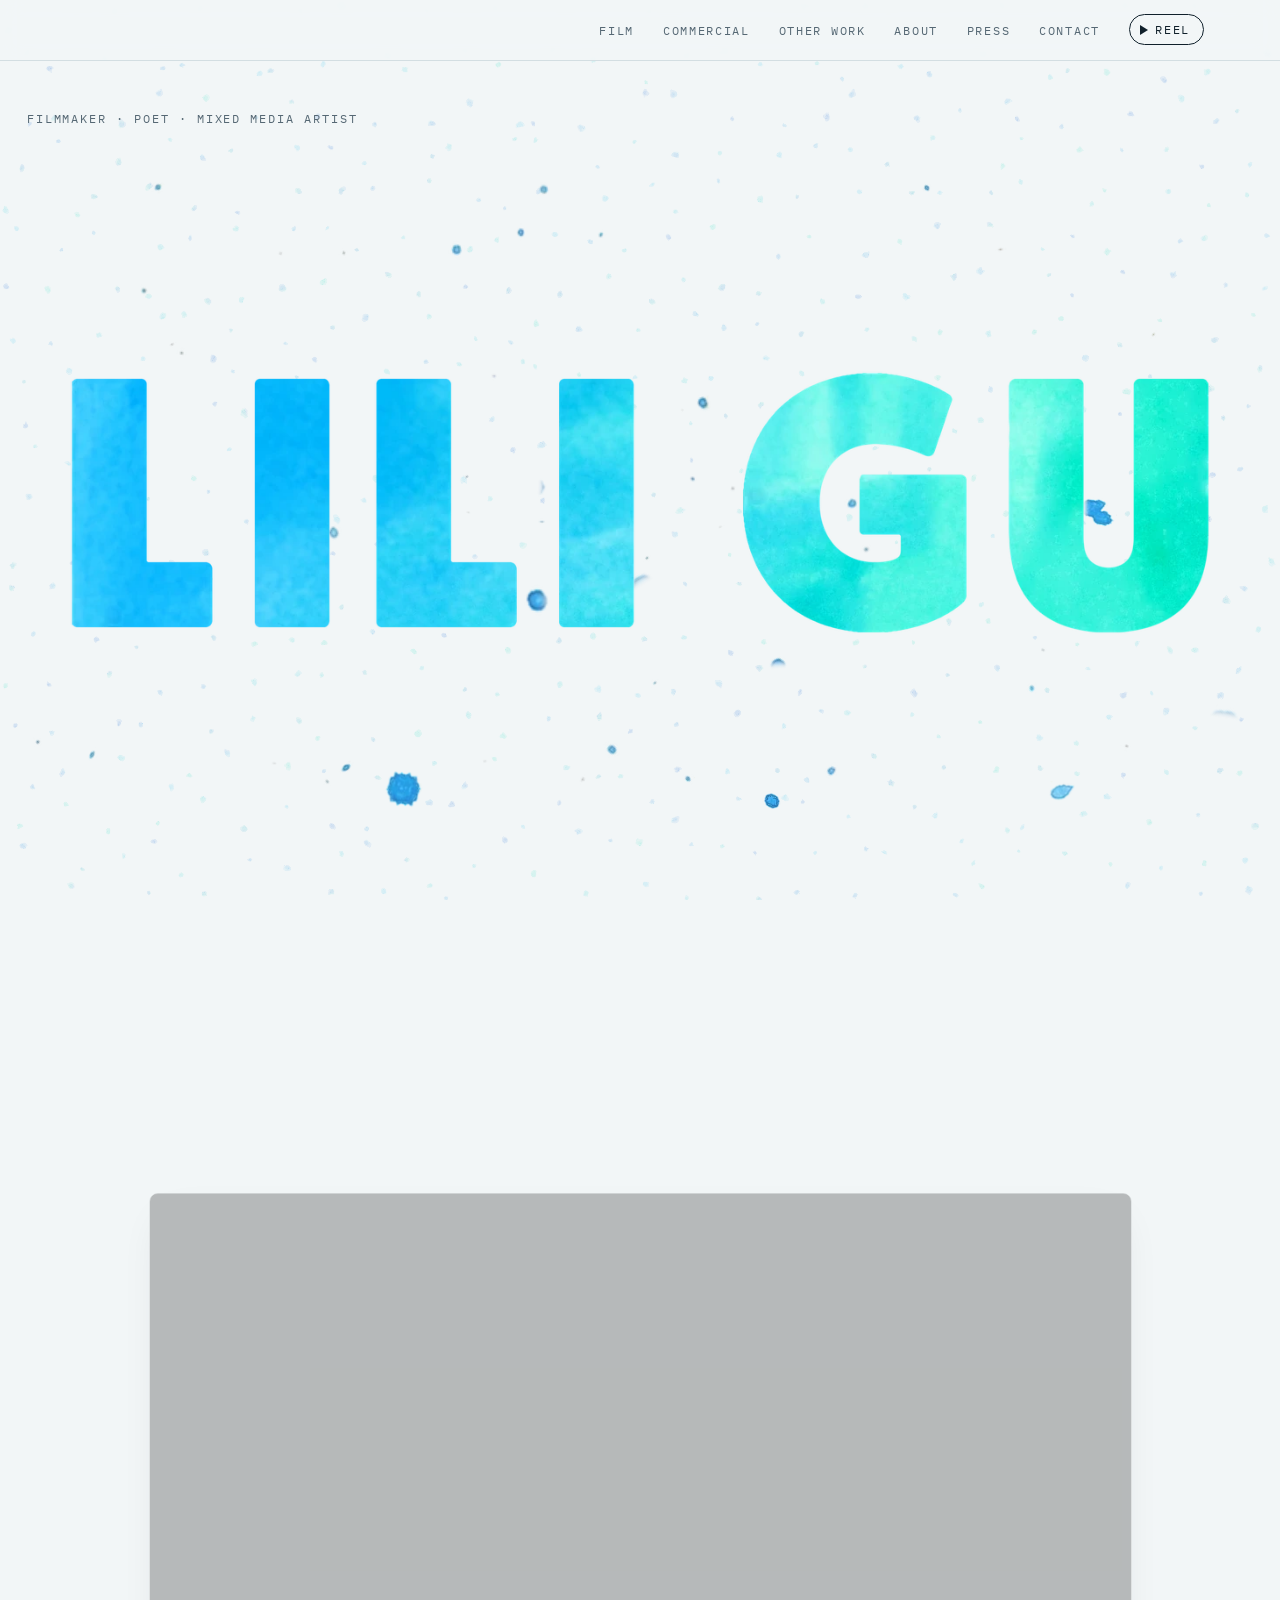
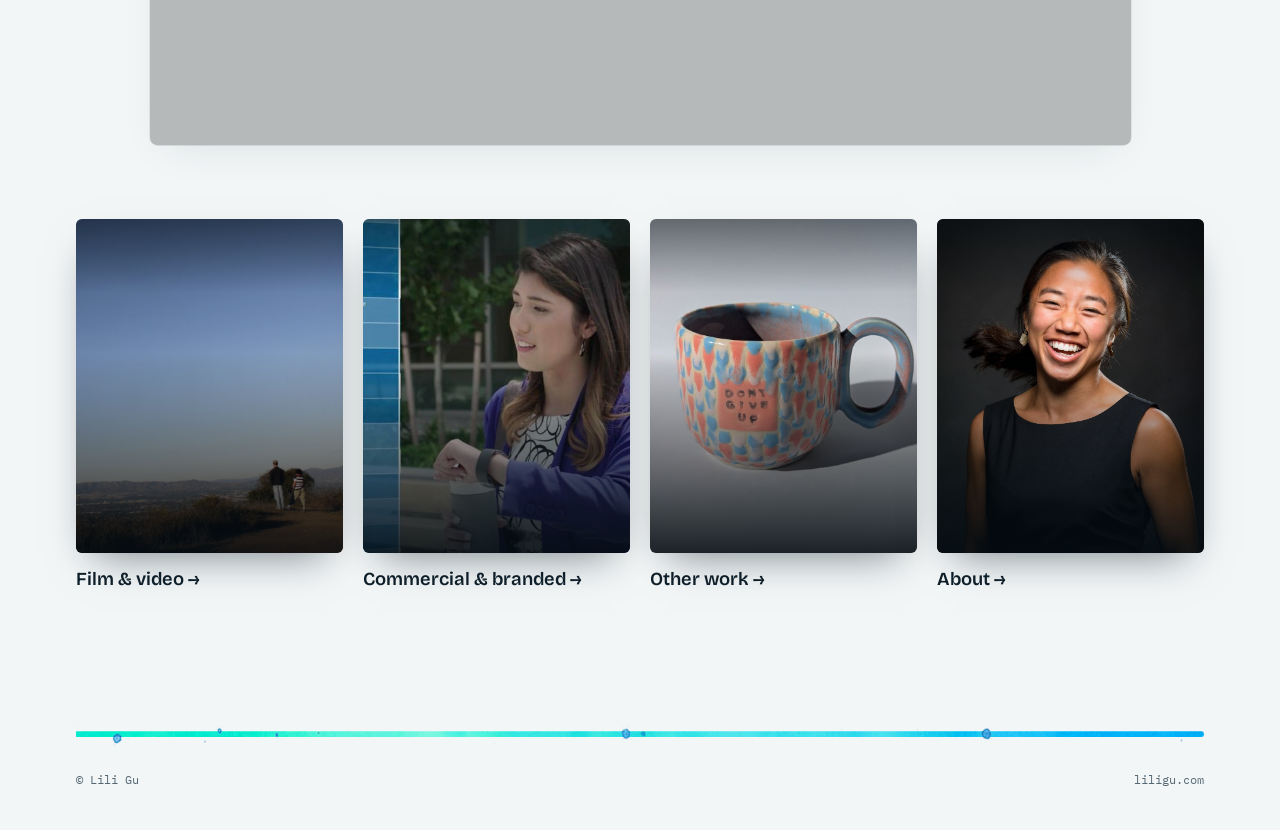
==== commit 82930bac: "Other work: Sam Hotaling credit sits on the Fast X photo, bottom right, dark gray (per Lili) Co-Auth" ====
--- a/index.html
+++ b/index.html
@@ -567,7 +567,7 @@
 .cb-m:hover .gs-track{animation-play-state:paused}
 @media (prefers-reduced-motion: reduce){.mv.gridscroll .gs-track{animation:none}}
 
-.cb .credit{font-size:.62rem;opacity:.6;margin-top:.6rem}.cb .credit a{color:inherit;text-decoration:none}.cb .credit a:hover{color:var(--teal)}
+.ph-credit{position:absolute;right:max(12px,1.2vw);bottom:10px;z-index:2;margin:0;font-family:var(--mono);font-size:.62rem;letter-spacing:.04em;color:#5a5f63}.ph-credit a{color:inherit;text-decoration:none}.ph-credit a:hover{color:#8a9096}
 /* Other work: series cards and the photo pop-out */
 .mv[data-pop],.gc{cursor:zoom-in}
 .pc{list-style:none;margin:.7rem 0 0;padding:0;display:flex;flex-wrap:wrap;gap:.35rem .5rem;justify-content:inherit}
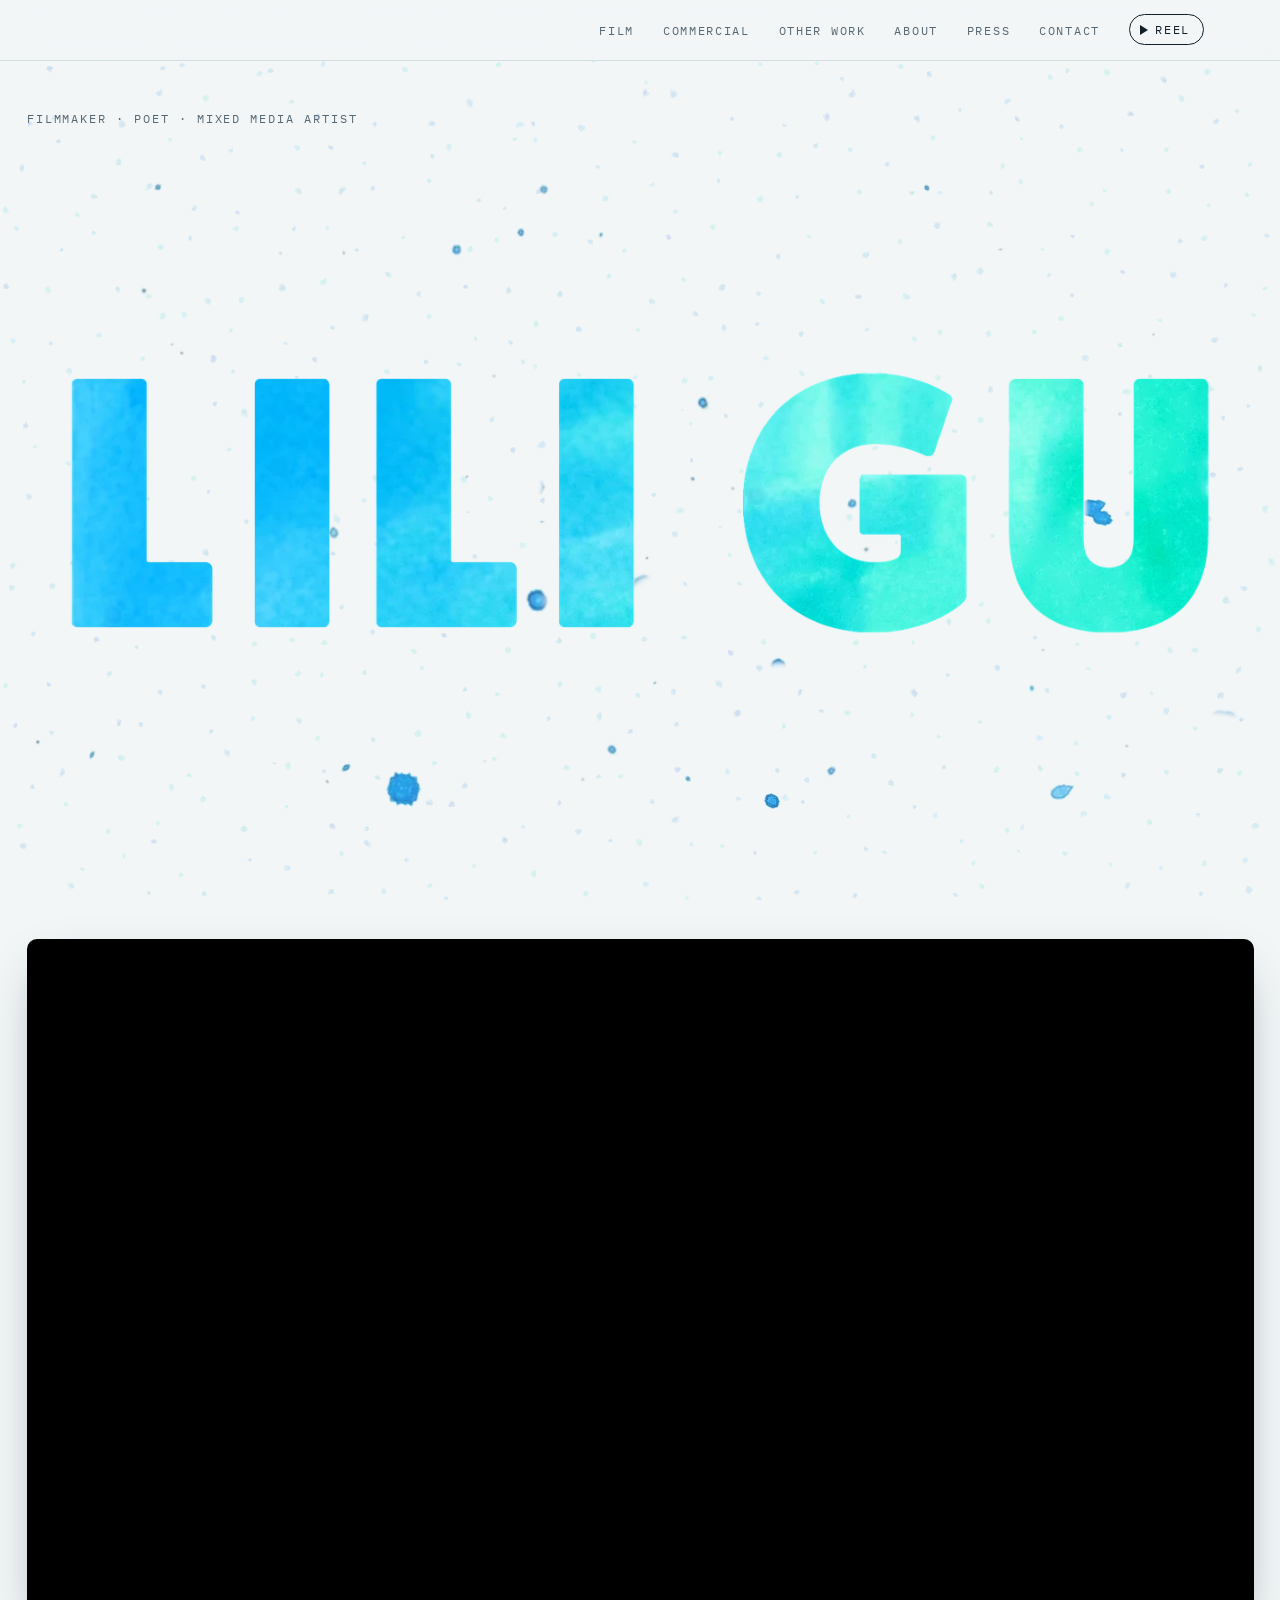
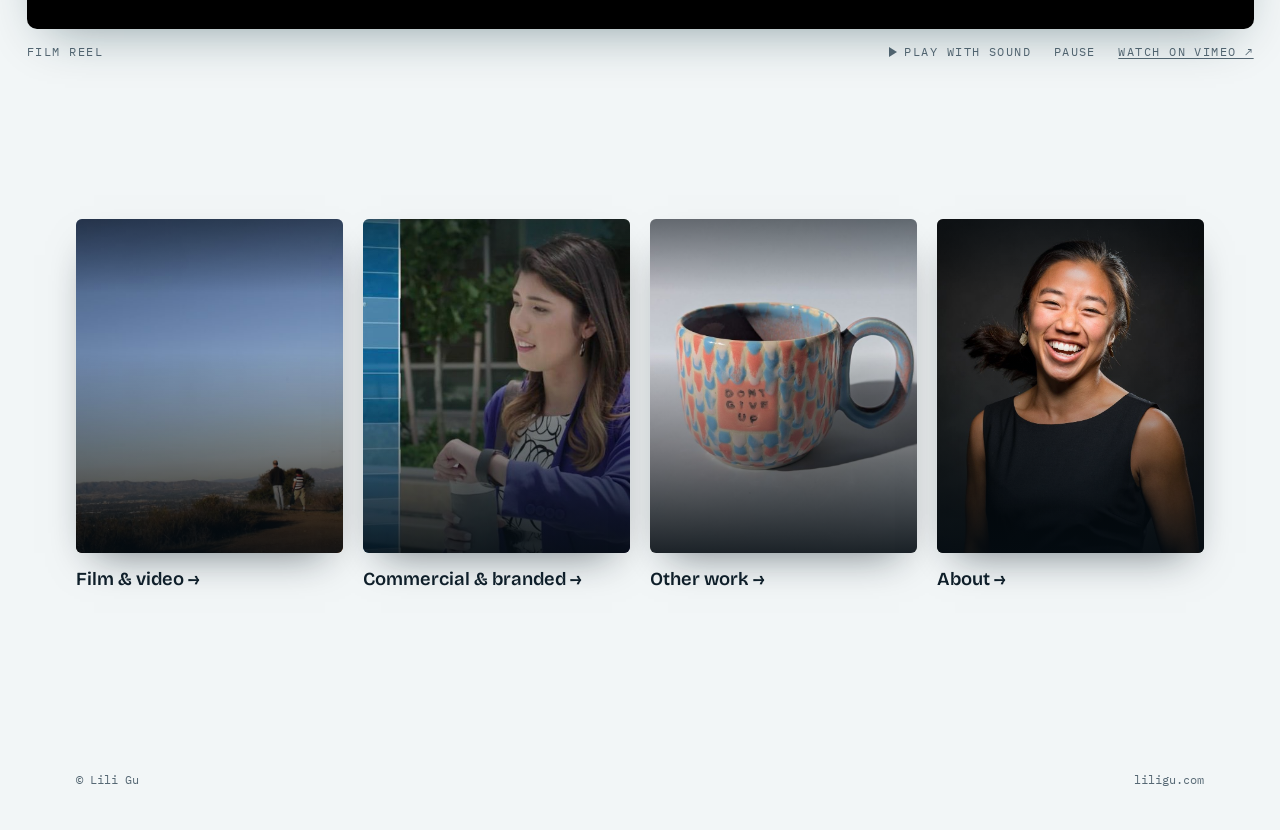
==== commit 854469f9: "Merge remote-tracking branch 'origin/main' into claude/project-thread-x51clf" ====
--- a/index.html
+++ b/index.html
@@ -436,6 +436,10 @@
 .sec-head h2.sweep{background-image:url(img/wc-fill.webp);background-size:100% 100%;-webkit-mask:url(img/wc-mask.webp) no-repeat 100% 0 / 300% 100%;mask:url(img/wc-mask.webp) no-repeat 100% 0 / 300% 100%}
 /* the title shows right away in ink (light ink in dark mode), then the watercolor sweeps over it and the ink fades out underneath (Lili picked A, 2026-11-26) */
 .sec-head .tw{display:inline-grid}
+/* small mono aside in the upper right of a plain section head, like the .bh-l2 labels on the photo headers */
+.sec-head.has-note{position:relative;padding-right:min(12rem,30vw)}
+.sec-note{position:absolute;top:0;right:0;margin:0;font-family:var(--mono);font-size:.72rem;letter-spacing:.12em;text-transform:uppercase;line-height:1.65;text-align:right;color:var(--muted)}
+@media (max-width:760px){.sec-note{font-size:.64rem}}
 .sec-head .tw > *{grid-area:1/1}
 .sec-head .ink-u{color:var(--ink);pointer-events:none;user-select:none;transition:opacity .5s}
 .sec-head .tw.done .ink-u{opacity:0}
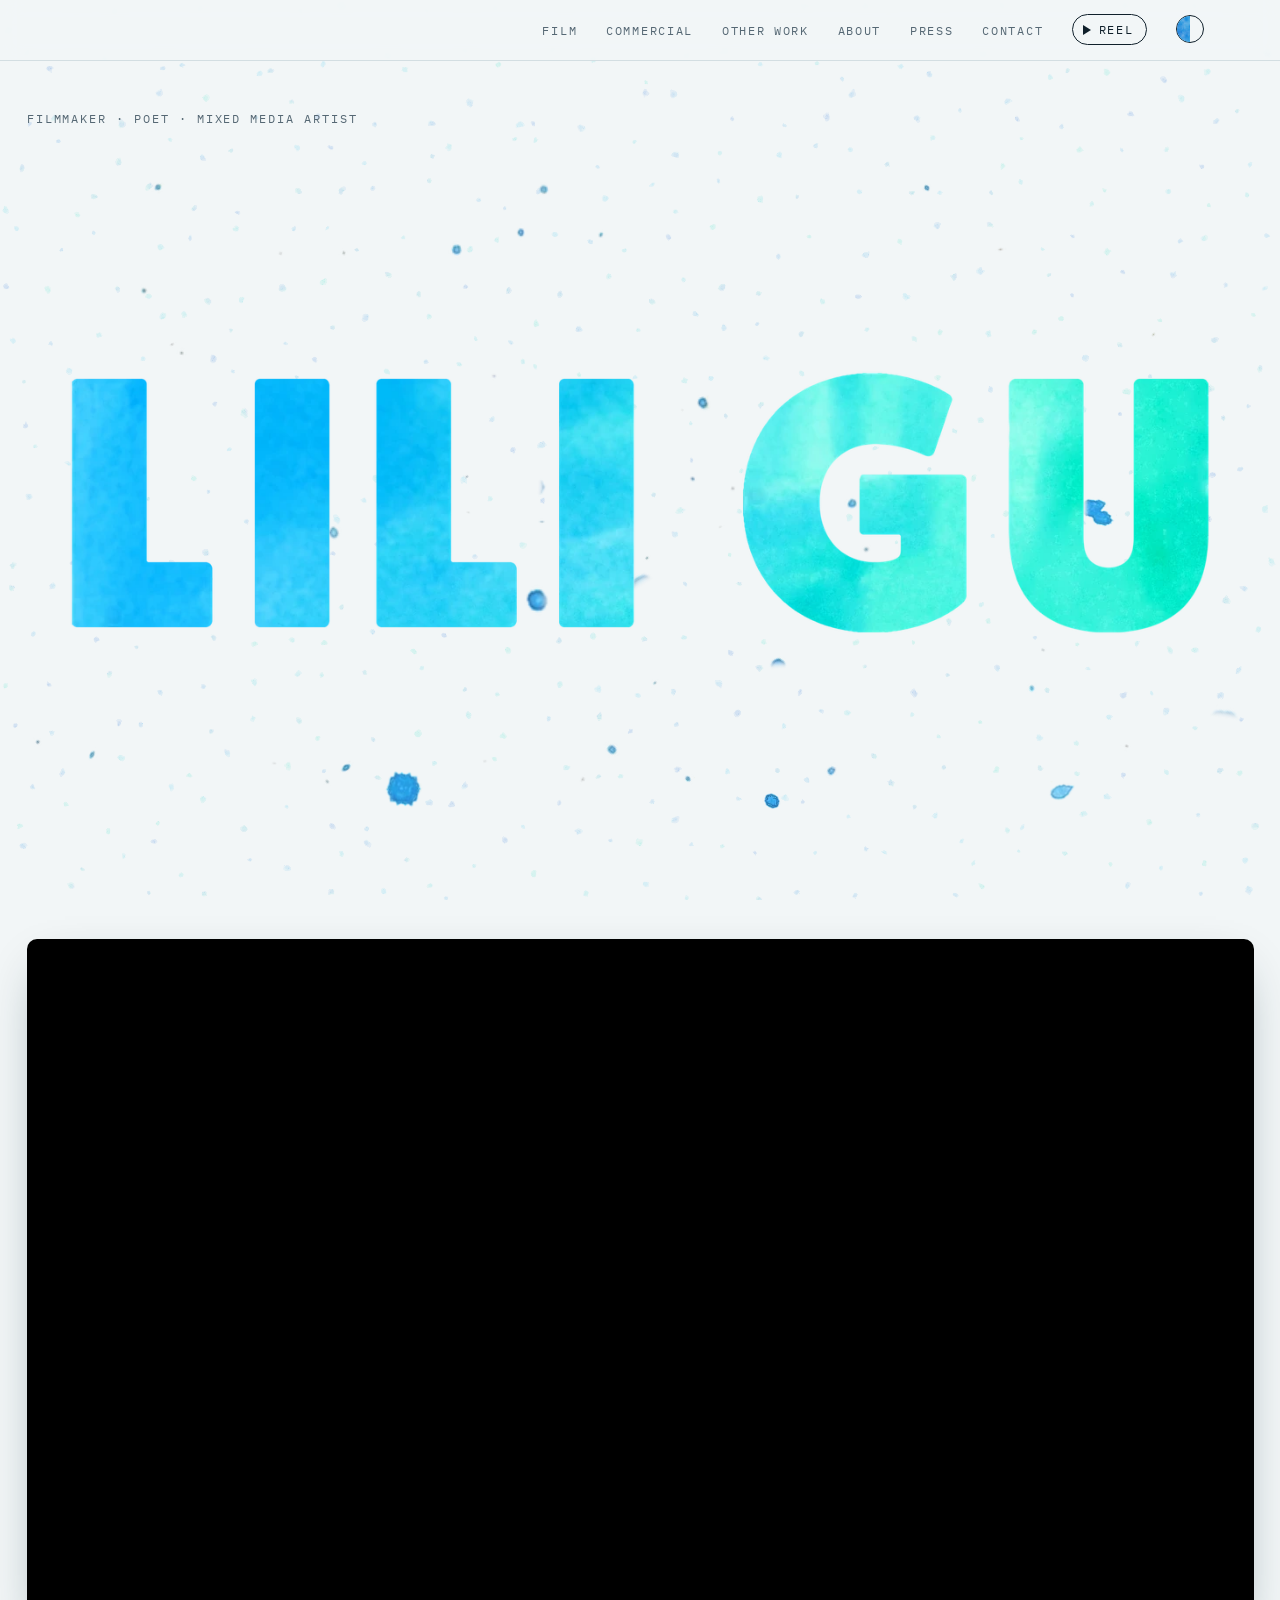
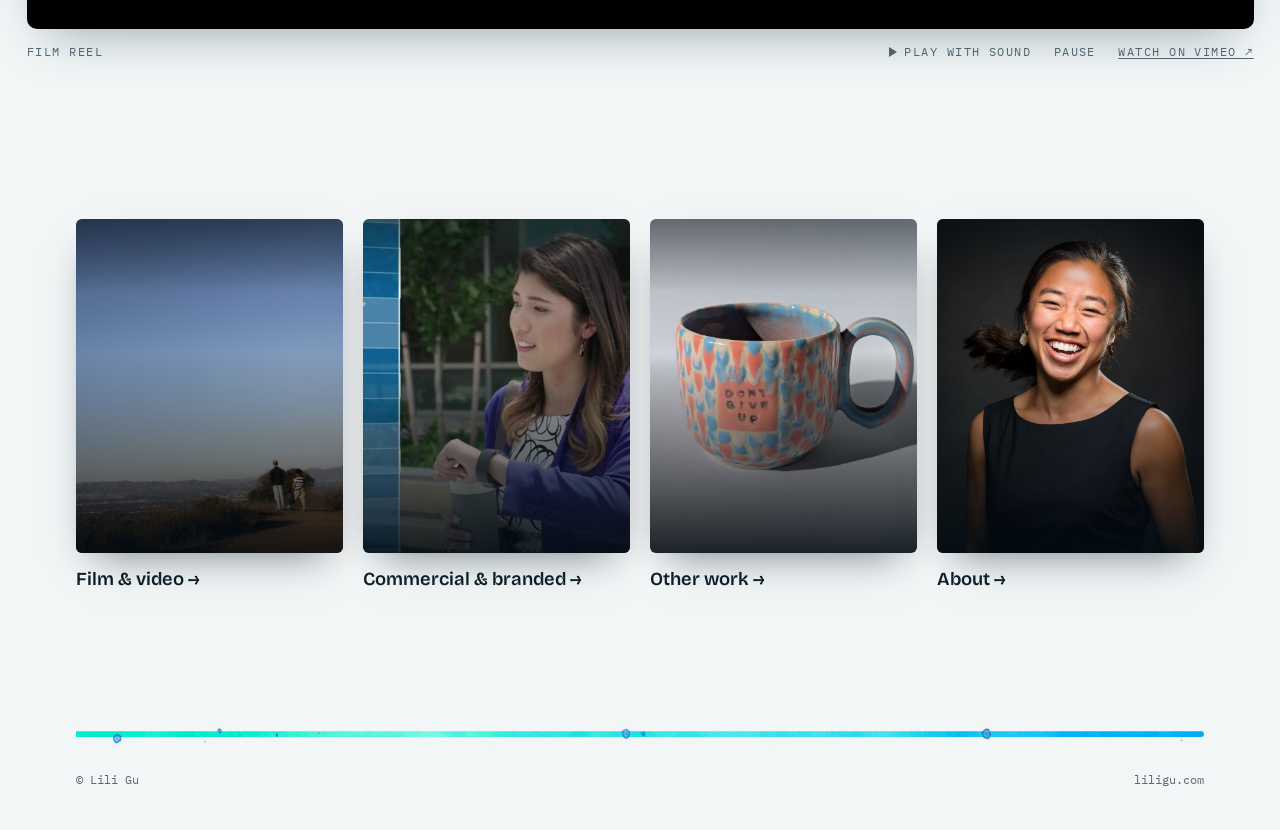
==== commit ed058507: "Add a light/dark switch: a watercolor drop next to Reel that remembers the visitor's pick (option A," ====
--- a/index.html
+++ b/index.html
@@ -9,6 +9,14 @@
 <meta property="og:description" content="Lili Gu is a West Coast-based filmmaker, poet, and aspiring mixed media artist.">
 <meta property="og:image" content="https://www.liligu.com/img/wdjmid.jpg">
 <style>:root{padding-top:env(safe-area-inset-top,0px);padding-bottom:env(safe-area-inset-bottom,0px)}body{margin:0}img{max-width:100%}[hidden]{display:none!important}</style>
+<script data-theme-switch>
+// light/dark switch: a visitor's pick is remembered and applied before the page paints; with no pick the site follows the device setting (Lili picked A, 2026-11-26)
+(function(){var R=document.documentElement,K='lg-theme',M=matchMedia('(prefers-color-scheme: dark)');try{var v=localStorage.getItem(K);if(v==='light'||v==='dark')R.setAttribute('data-theme',v)}catch(e){}
+function cur(){return R.getAttribute('data-theme')||(M.matches?'dark':'light')}
+function lab(){var n=cur()==='dark'?'light':'dark';document.querySelectorAll('.th-drop').forEach(function(b){b.setAttribute('aria-label','Switch to '+n+' mode')})}
+document.addEventListener('click',function(e){var b=e.target.closest&&e.target.closest('.th-drop');if(!b)return;var n=cur()==='dark'?'light':'dark';R.setAttribute('data-theme',n);try{localStorage.setItem(K,n)}catch(x){}lab()});
+document.addEventListener('DOMContentLoaded',lab);M.addEventListener('change',lab)})();
+</script>
 <title>Lili Gu</title>
 <meta name="description" content="Lili Gu is a West Coast-based filmmaker, poet, and aspiring mixed media artist.">
 <link rel="preconnect" href="https://player.vimeo.com"><link rel="preconnect" href="https://i.vimeocdn.com"><link rel="preconnect" href="https://f.vimeocdn.com">
@@ -397,6 +405,14 @@
 .reel-btn{display:inline-flex;align-items:center;gap:.45rem;color:var(--ink)!important;border:1px solid currentColor;border-radius:999px;padding:.32rem .8rem .32rem .65rem;margin-top:-.32rem}
 .reel-btn .pl{width:0;height:0;border-style:solid;border-width:5px 0 5px 8px;border-color:transparent transparent transparent currentColor}
 .reel-btn:hover{background:var(--ink);color:var(--paper)!important}
+/* light/dark switch: a round watercolor drop, half painted in light mode, flooded with paint in dark mode */
+.th-drop{all:unset;box-sizing:border-box;display:block;width:28px;height:28px;border-radius:50%;border:1px solid var(--ink);position:relative;overflow:hidden;cursor:pointer}
+.th-drop::before{content:"";position:absolute;inset:-2px;background:url(img/wc-fill.webp) 30% 50%/300% 100%;clip-path:inset(0 50% 0 0);transition:clip-path .5s cubic-bezier(.3,.7,.2,1)}
+@media (prefers-color-scheme: dark){:root:not([data-theme="light"]) .th-drop::before{clip-path:inset(0)}}
+:root[data-theme="dark"] .th-drop::before{clip-path:inset(0)}
+.th-drop:hover::before{filter:saturate(1.3)}
+.th-drop:focus-visible{outline:2px solid var(--teal,#0a8f9c);outline-offset:3px}
+@media (prefers-reduced-motion:reduce){.th-drop::before{transition:none}}
 .reel-pop{border:0;padding:0;background:transparent;max-width:none;max-height:none;width:min(92vw,1400px,calc((100vh - 110px) * 16 / 9))}
 .reel-pop::backdrop{background:transparent}
 .rp-scrim{position:fixed;inset:0;background:rgba(3,9,13,.9)}
@@ -613,6 +629,7 @@
         <li><a href="/press">Press</a></li>
         <li><a href="/contact">Contact</a></li>
         <li class="reel-li"><a class="reel-btn" href="https://vimeo.com/158287395" data-reel aria-haspopup="dialog"><span class="pl" aria-hidden="true"></span>Reel</a></li>
+        <li class="th-li"><button class="th-drop" type="button" aria-label="Switch to dark mode" title="Light or dark"></button></li>
       </ul>
     </nav>
   </div>
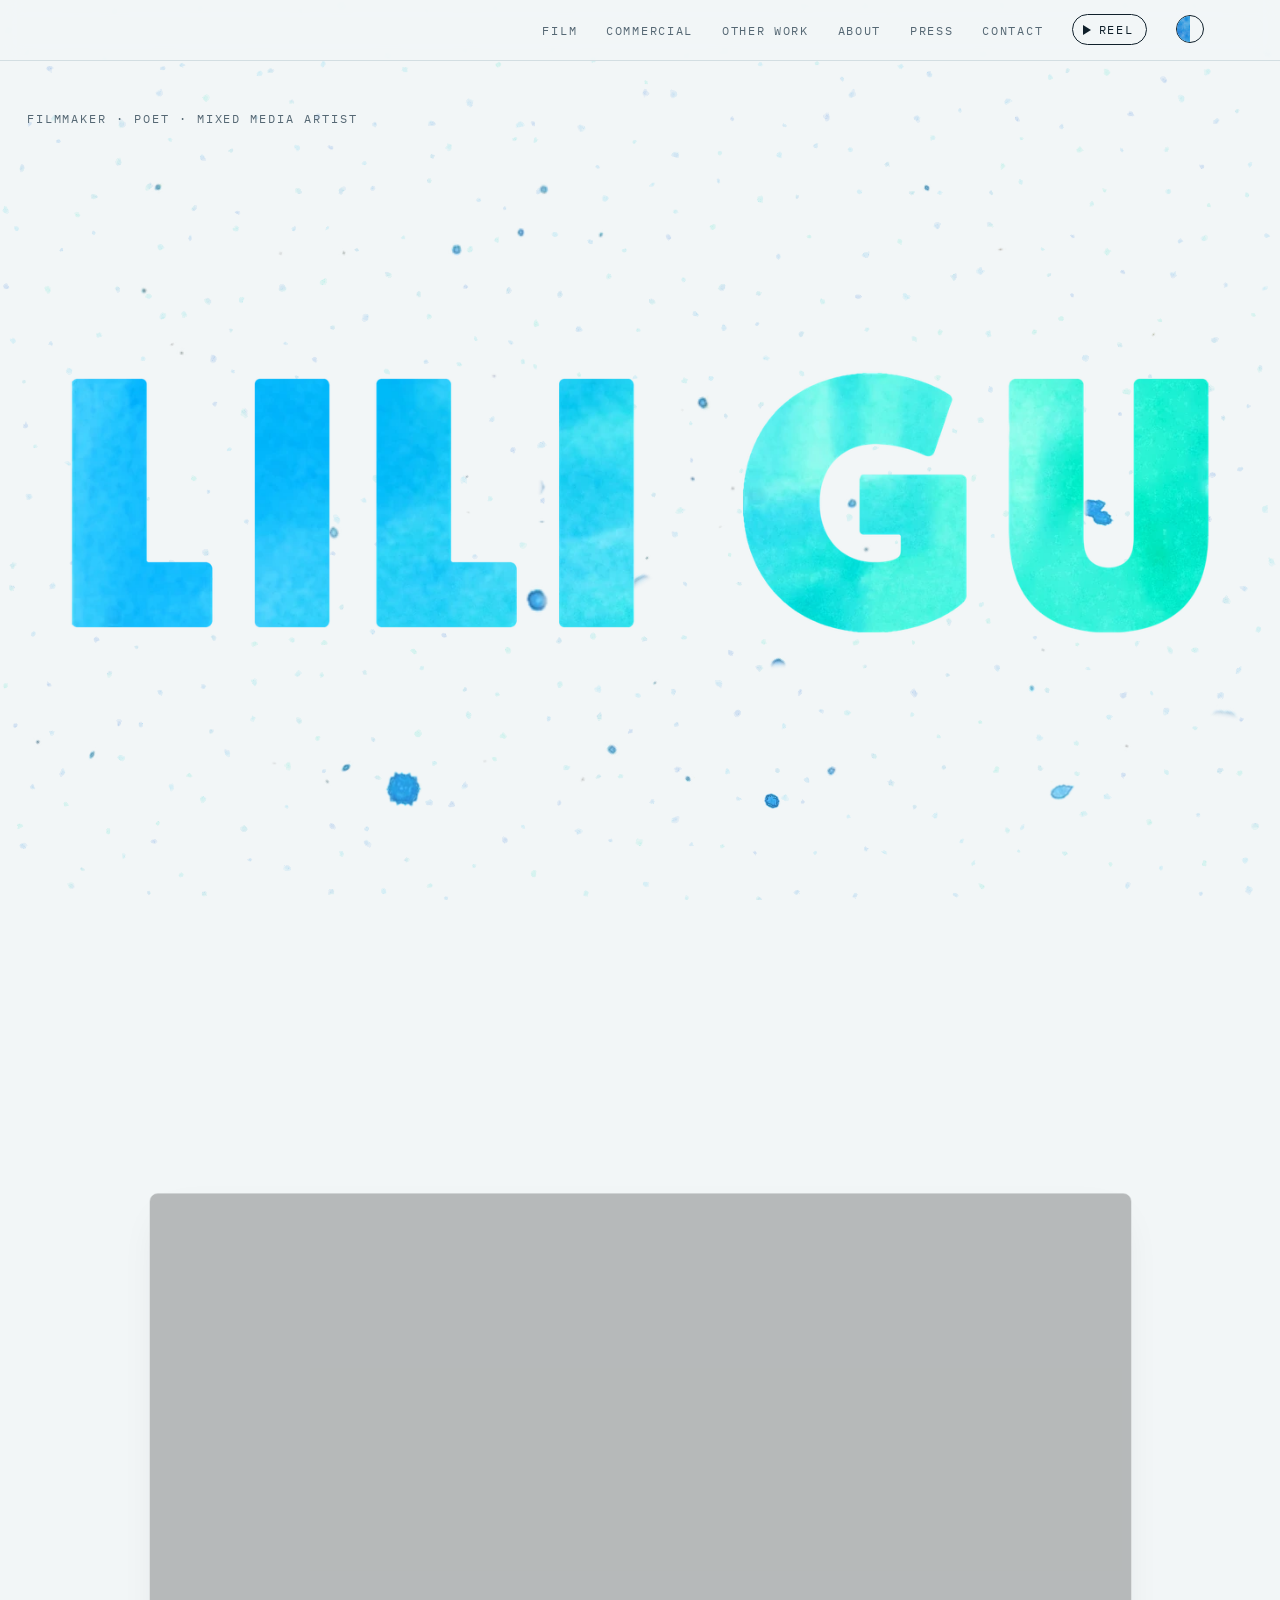
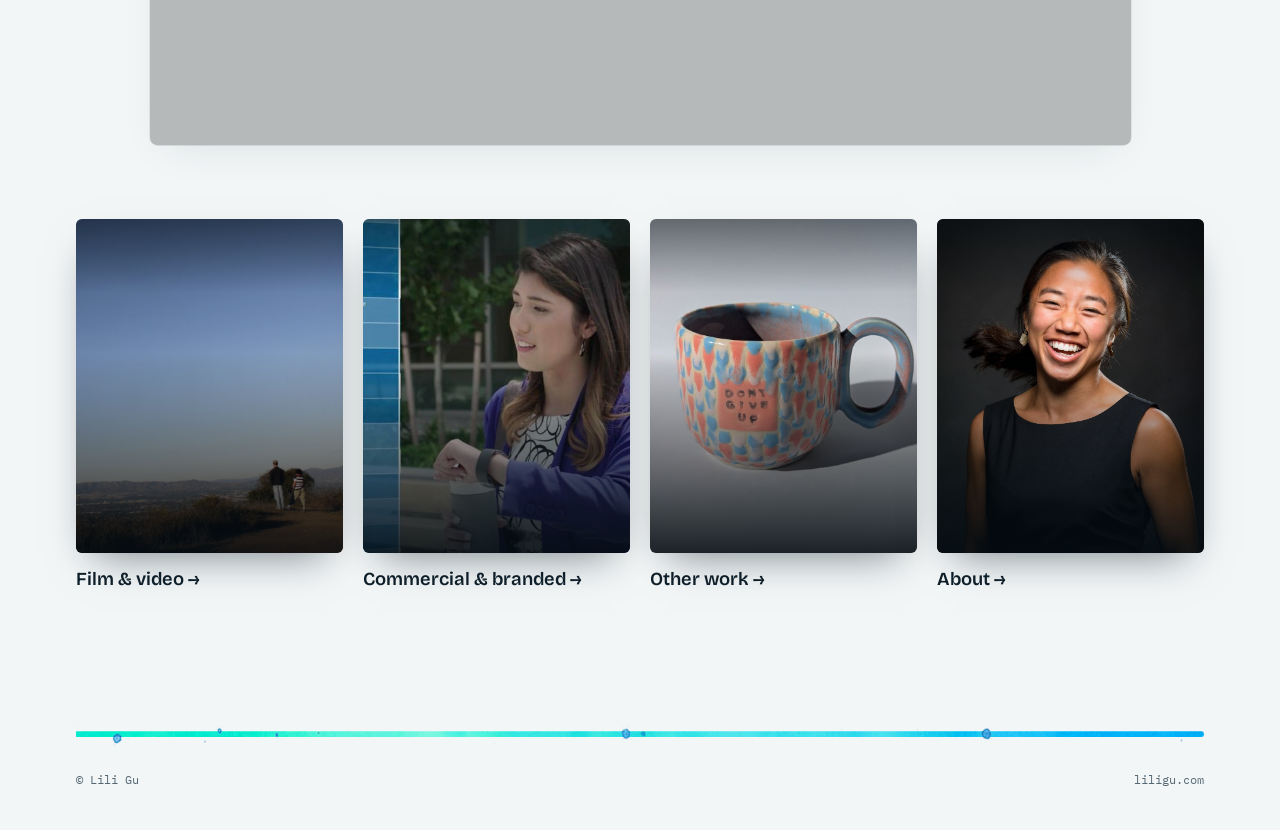
==== commit 46aee0d6: "The Sky Is Red: crop the letterbox bars from the thumbnail, preview loop, and pop-up player Co-Autho" ====
--- a/index.html
+++ b/index.html
@@ -825,8 +825,11 @@
 <dialog class="reel-pop" id="reel-pop" aria-label="Video"><div class="rp-in"><button class="rp-x" type="button" aria-label="Close video">×</button><div class="rp-frame"></div></div></dialog>
 <script>
 (function(){var d=document.getElementById('reel-pop');if(!d||!d.showModal)return;var fr=d.querySelector('.rp-frame');
-function pop(src,title){fr.innerHTML='';var f=document.createElement('iframe');f.src=src;f.title=title||'Video';f.allow='autoplay; fullscreen; picture-in-picture';f.allowFullscreen=true;fr.appendChild(f);d.showModal();}
-window.lgPop=pop;window.lgVimeo=function(id,t){pop('https://player.vimeo.com/video/'+id+'?autoplay=1&title=0&byline=0&portrait=0&dnt=1'+(t?'#t='+t+'s':''));};
+// cr = share of the frame taken by each letterbox bar: the frame gets shorter and the player is cropped top and bottom so the bars don't show
+function pop(src,title,cr){fr.innerHTML='';var f=document.createElement('iframe');f.src=src;f.title=title||'Video';f.allow='autoplay; fullscreen; picture-in-picture';f.allowFullscreen=true;
+fr.style.aspectRatio=cr?16/(9*(1-2*cr)):'';fr.style.overflow=cr?'hidden':'';if(cr){f.style.position='relative';f.style.height=(100/(1-2*cr))+'%';f.style.top=(-100*cr/(1-2*cr))+'%';}
+fr.appendChild(f);d.showModal();}
+window.lgPop=pop;window.lgVimeo=function(id,t,cr){pop('https://player.vimeo.com/video/'+id+'?autoplay=1&title=0&byline=0&portrait=0&dnt=1'+(t?'#t='+t+'s':''),0,cr);};
 function open(e){e.preventDefault();lgVimeo(this.getAttribute('data-reel')||'158287395');}
 function close(){d.close();}
 d.addEventListener('close',function(){if(!d.open)fr.innerHTML='';});
